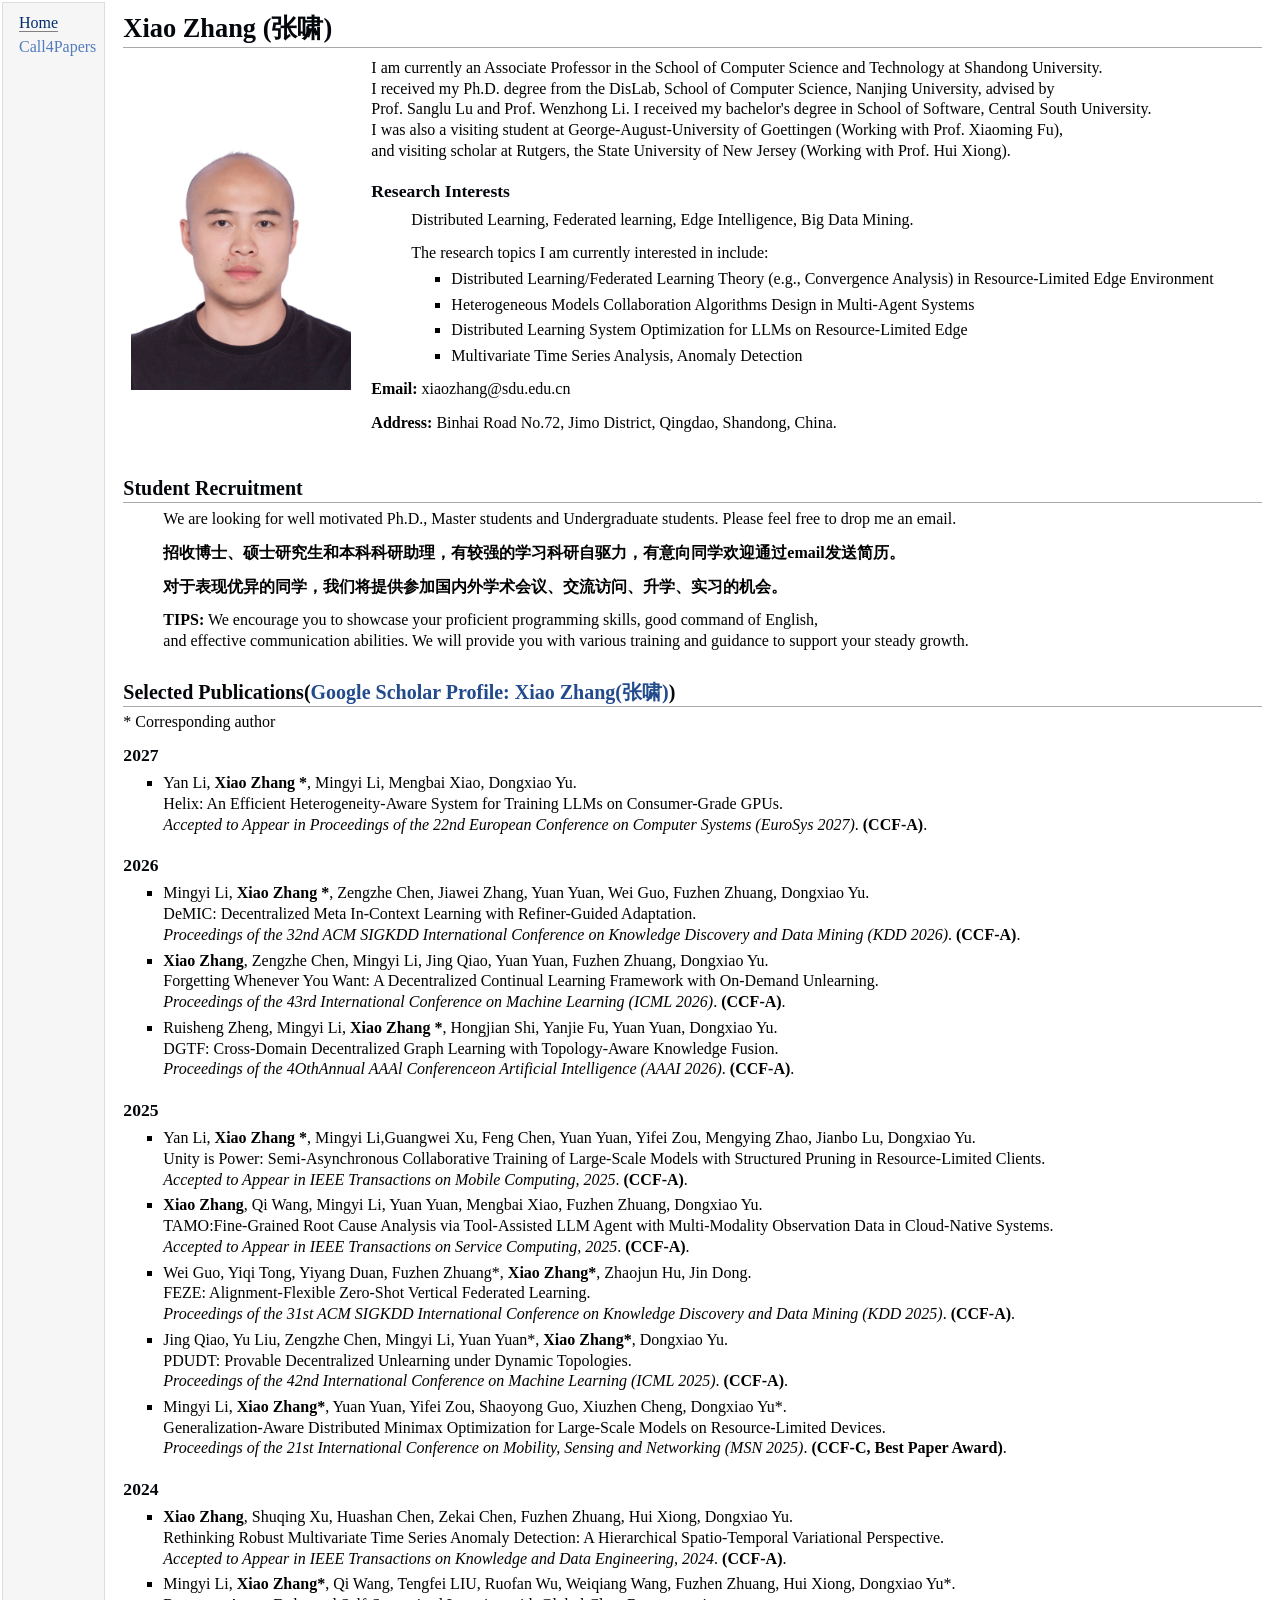
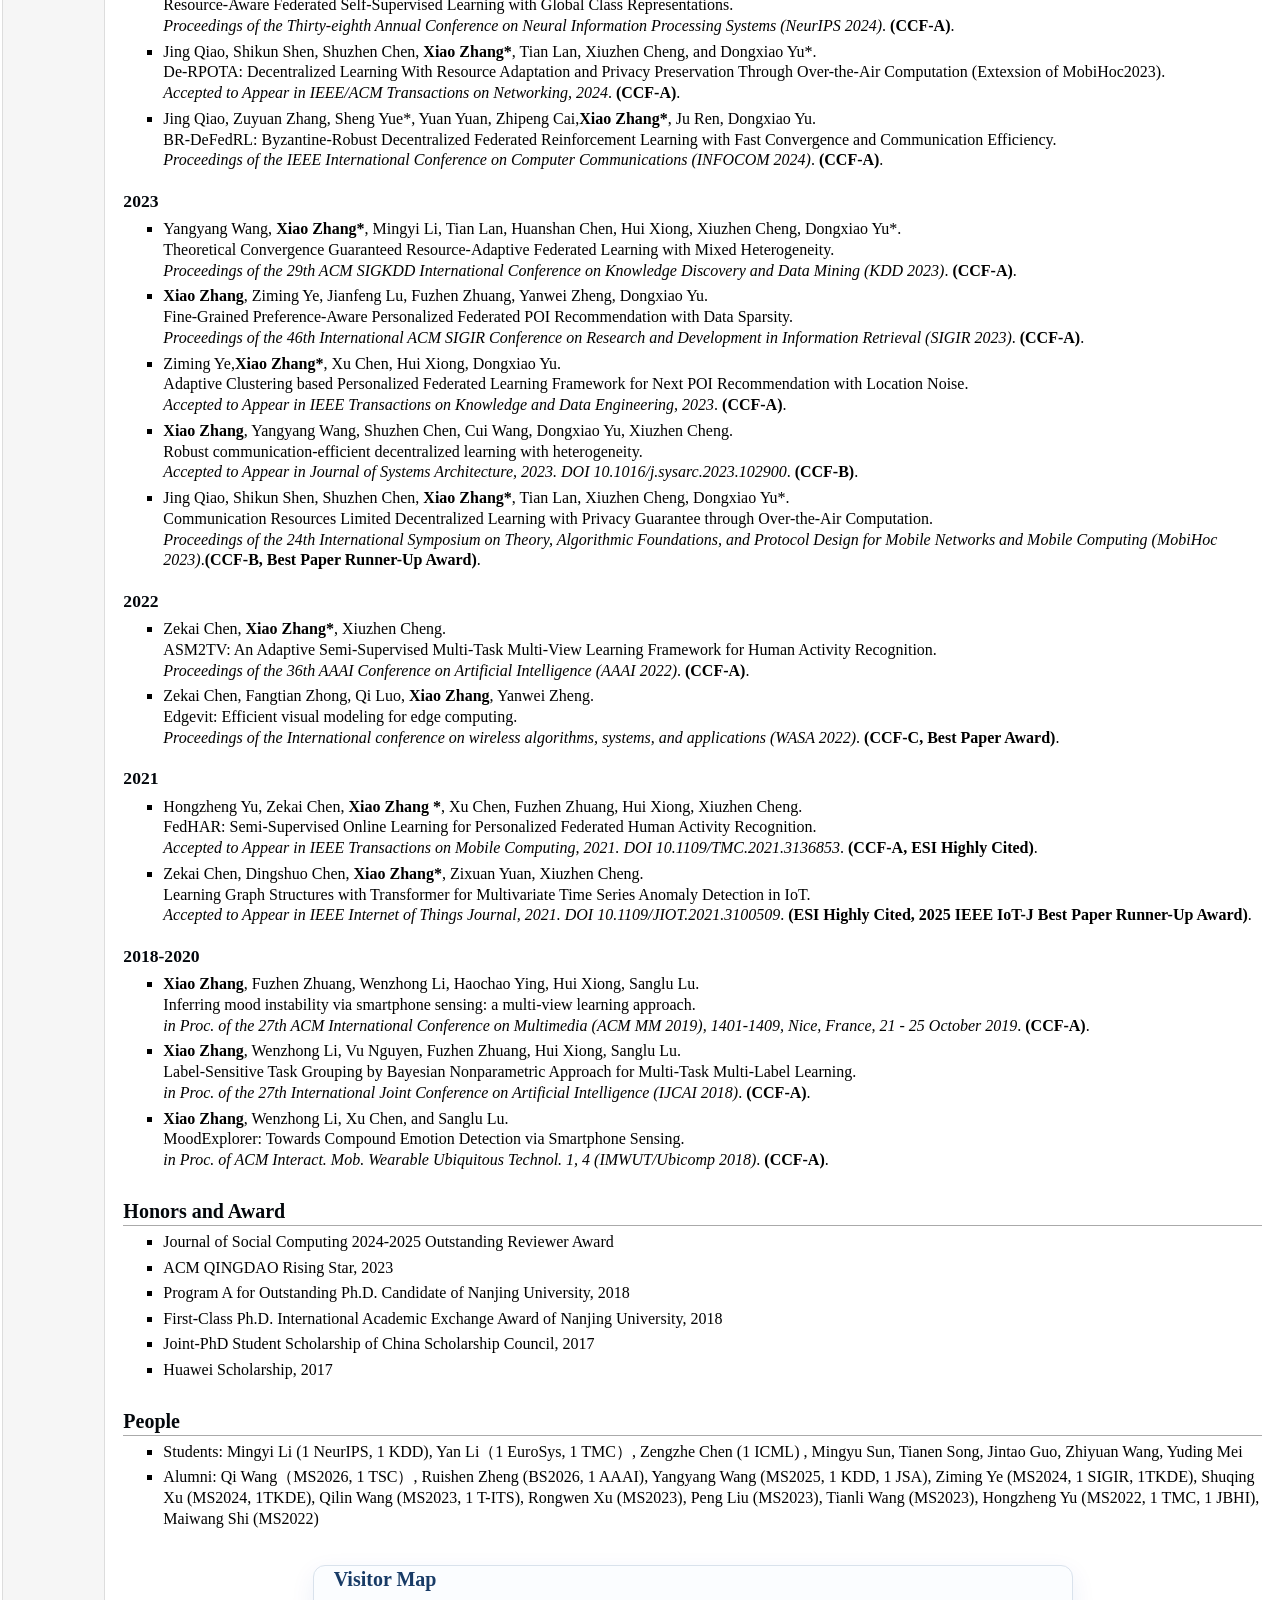
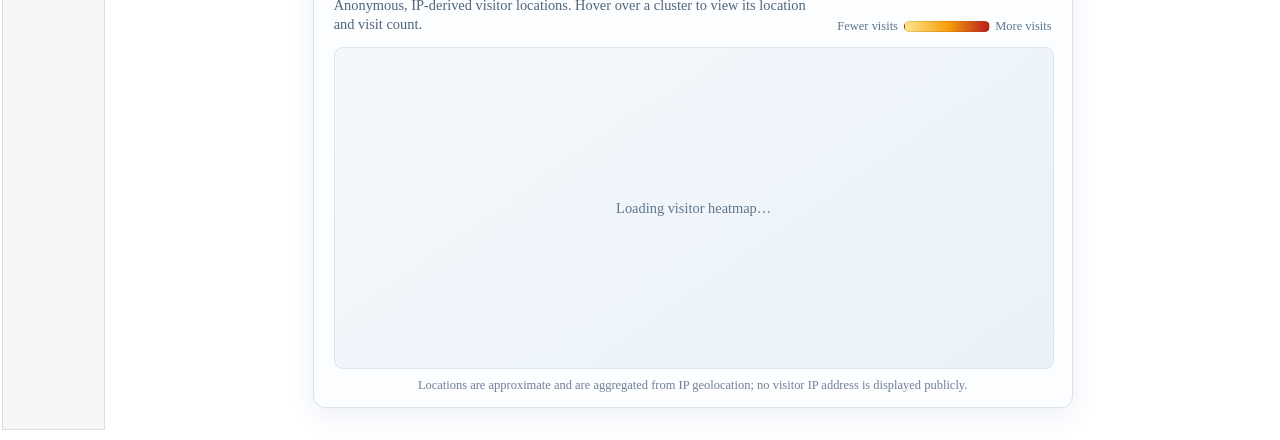
==== index.html @ 4e818d8b "Pending changes exported from your codespace" ====
<!DOCTYPE html PUBLIC "-//W3C//DTD XHTML 1.1//EN"
  "http://www.w3.org/TR/xhtml11/DTD/xhtml11.dtd">
<html xmlns="http://www.w3.org/1999/xhtml" xml:lang="en">
<head>
<meta name="generator" content="jemdoc, see http://jemdoc.jaboc.net/" />
<meta http-equiv="Content-Type" content="text/html;charset=utf-8" />
<meta name="viewport" content="width=device-width, initial-scale=1" />
<link rel="stylesheet" href="jemdoc.css" type="text/css" />
<title></title>
</head>
<body>
<table summary="Table for page layout." id="tlayout">
<tr valign="top">
<td id="layout-menu">
<div class="menu-item"><a href="index.html" class="current">Home</a></div>
<!-- <div class="menu-item"><a href="publications.html">Publications</a></div>
<div class="menu-item"><a href="transfer.html">Transfer&nbsp;Learning</a></div>
<div class="menu-item"><a href="mtmv.html">Multi-task&nbsp;&&nbsp;multi-view&nbsp;Learning</a></div>
<div class="menu-item"><a href="recsys.html">Recommendation&nbsp;System</a></div>
<div class="menu-item"><a href="talks.html">Talks</a></div> -->
<!-- <div class="menu-item"><a href="fp.html">Full Publications</a></div> -->
<!-- <div class="menu-item"><a href="teaching.html">Teaching/Services</a></div> -->
<!-- <div class="menu-item"><a href="group.html">Group</a></div> -->
<div class="menu-item"><a href="call4papers.html">Call4Papers</a></div>
</td>
<td id="layout-content">
<h1 style="margin-top: 0px;">Xiao Zhang (张啸)</h1>
<table class="imgtable"><tr><td>
<img src="./xiao-2.jpeg" alt="alt text" width="220px" height="280px" /></a>&nbsp;</td>
<td align="left"><p>I am currently an Associate Professor in the School of Computer Science and Technology at Shandong University. <br> I received my Ph.D. degree from the DisLab, School of Computer Science, Nanjing University, advised by <br> Prof. Sanglu Lu and Prof. Wenzhong Li. I received my bachelor's degree in School of Software, Central South University. <br>
I was also a visiting student at George-August-University of Goettingen (Working with Prof. Xiaoming Fu),  <br> and visiting scholar at Rutgers, the State University of New Jersey (Working with Prof. Hui Xiong).
</p>
<!-- <p>My research interests include Distributed Learning, Edge Intelligence and Data Mining, including Federated Learning, Multi-task Learning, Multi-view Learning and Recommendation Systems.</p> -->
<!-- <p>I have published more than 100 papers in the prestigious refereed conferences and journals, such as KDD, WWW, SIGIR, ICDE, IJCAI, AAAI, EMNLP, Nature Communications, IEEE TKDE, ACM TKDD, IEEE T-CYB, IEEE TNNLS, ACM TIST, et al.</p> -->

<h3>Research Interests</h3>
<ul>
<p> Distributed Learning, Federated learning, Edge Intelligence, Big Data Mining.</p>
<p> The research topics I am currently interested in include: </p>
<ul>
<li> <p>Distributed Learning/Federated Learning Theory (e.g., Convergence Analysis) in Resource-Limited Edge Environment
  </p>
</li>
<li> <p>Heterogeneous Models Collaboration Algorithms Design in Multi-Agent Systems
  </p>
</li>
<li> <p>Distributed Learning System Optimization for LLMs on Resource-Limited Edge
  </p>
</li>
<li> <p>Multivariate Time Series Analysis, Anomaly Detection
  </p>
</li>
</ul>
</ul>
<!-- <h3>Email</h3>
<ul>
<p> xiaozhang@sdu.edu.cn &amp; </p>
</ul>
<h3>Address</h3>
<ul>
<p> Binhai Road No.72, Jimo District, Qingdao, Shandong, China.</p>
</ul> -->
<p><b>Email:</b> xiaozhang@sdu.edu.cn </p>
<p><b>Address:</b> Binhai Road No.72, Jimo District, Qingdao, Shandong, China.</p>
<!-- <p>Tel: (86) 10-62600765</p> -->
<!-- <p>Motto: If you want to harvest, please try your best! Keep your heart passional, everything is possible!</p> -->
<!-- <p> <b>Student recruitment:</b> We are looking for well motivated Master students and Undergraduate students who are interested in Distributed Learning, Federated learning, Edge Intelligence, Big Data Mining. Please feel free to drop me an email.</p>
<p> <b>招收博士、硕士研究生和本科科研助理，有较强的学习科研自驱力，有意向同学欢迎通过email发送简历。</b></p>
<p> <b>TIPS:</b> We encourage you to showcase your proficient programming skills, good command of English, and effective communication abilities. We will provide you with various training and guidance to support your steady growth.</p> -->
</td></tr></table>

<h2>Student Recruitment</h2>
<ul>
<p> We are looking for well motivated Ph.D., Master students and Undergraduate students.  Please feel free to drop me an email.</p>
<p> <b>招收博士、硕士研究生和本科科研助理，有较强的学习科研自驱力，有意向同学欢迎通过email发送简历。</b></p>
<p> <b>对于表现优异的同学，我们将提供参加国内外学术会议、交流访问、升学、实习的机会。</b></p>
<p> <b>TIPS:</b> We encourage you to showcase your proficient programming skills, good command of English, 
  <br> and effective communication abilities. We will provide you with various training and guidance to support your steady growth.</p>
</ul>

  
<h2>Selected Publications(<a href="https://scholar.google.com/citations?user=Mjc1iUQAAAAJ&hl=zh-CN">Google Scholar Profile: Xiao Zhang(张啸)</a>)</h2>
* Corresponding author
<!-- <h3>Distributed Learning/Federated Learning Theory (e.g., Convergence Analysis) in Resource-Limited Edge Environment</h3> -->
<h3>2027</h3>
<ul>
<li><p> Yan Li, <b>Xiao Zhang *</b>,  Mingyi Li, Mengbai Xiao, Dongxiao Yu.
<br> Helix: An Efficient Heterogeneity-Aware System for Training LLMs on Consumer-Grade GPUs. 
<br><i>Accepted to Appear in Proceedings of the 22nd European Conference on Computer Systems (EuroSys 2027)</i>. <b>(CCF-A)</b>.
</p>
</li>

</ul> 
  
<h3>2026</h3>
<ul>
<li><p> Mingyi Li, <b>Xiao Zhang *</b>, Zengzhe Chen, Jiawei Zhang, Yuan Yuan, Wei Guo, Fuzhen Zhuang, Dongxiao Yu. 
<br> DeMIC: Decentralized Meta In-Context Learning with Refiner-Guided Adaptation. 
<br><i>Proceedings of the 32nd ACM SIGKDD International Conference on Knowledge Discovery and Data Mining (KDD 2026)</i>. <b>(CCF-A)</b>.
</p>
</li>
<li><p> <b>Xiao Zhang</b>, Zengzhe Chen, Mingyi Li, Jing Qiao, Yuan Yuan, Fuzhen Zhuang, Dongxiao Yu. 
<br> Forgetting Whenever You Want: A Decentralized Continual Learning Framework with On-Demand Unlearning. 
<br> <i>Proceedings of the 43rd International Conference on Machine Learning (ICML 2026)</i>. <b>(CCF-A)</b>.
</p>
</li>
<li><p> Ruisheng Zheng, Mingyi Li, <b>Xiao Zhang *</b>, Hongjian Shi, Yanjie Fu, Yuan Yuan, Dongxiao Yu. 
<br> DGTF: Cross-Domain Decentralized Graph Learning with Topology-Aware Knowledge Fusion. 
<br> <i>Proceedings of the 4OthAnnual AAAl Conferenceon Artificial Intelligence (AAAI 2026)</i>. <b>(CCF-A)</b>.
</p>
</li>
</ul> 
<h3>2025</h3>
<ul>
<li><p> Yan Li, <b>Xiao Zhang *</b>, Mingyi Li,Guangwei Xu, Feng Chen, Yuan Yuan, Yifei Zou, Mengying Zhao, Jianbo Lu, Dongxiao Yu. 
<br> Unity is Power: Semi-Asynchronous Collaborative Training of Large-Scale Models with Structured Pruning in Resource-Limited Clients. 
<br> <i>Accepted to Appear in IEEE Transactions on Mobile Computing, 2025</i>. <b>(CCF-A)</b>.
</p>
</li>
<li><p>  <b>Xiao Zhang</b>, Qi Wang, Mingyi Li, Yuan Yuan, Mengbai Xiao, Fuzhen Zhuang, Dongxiao Yu. 
<br> TAMO:Fine-Grained Root Cause Analysis via Tool-Assisted LLM Agent with Multi-Modality Observation Data in Cloud-Native Systems. 
<br> <i>Accepted to Appear in IEEE Transactions on Service Computing, 2025</i>. <b>(CCF-A)</b>.
</p>
</li>
<li><p>Wei Guo, Yiqi Tong, Yiyang Duan, Fuzhen Zhuang*, <b>Xiao Zhang*</b>, Zhaojun Hu, Jin Dong. 
<br> FEZE: Alignment-Flexible Zero-Shot Vertical Federated Learning.
<br> <i>Proceedings of the 31st ACM SIGKDD International Conference on Knowledge Discovery and Data Mining (KDD 2025)</i>. <b>(CCF-A)</b>.
</p>
</li>
<li><p> Jing Qiao, Yu Liu, Zengzhe Chen, Mingyi Li, Yuan Yuan*, <b>Xiao Zhang*</b>, Dongxiao Yu.  
 <br> PDUDT: Provable Decentralized Unlearning under Dynamic Topologies.
 <br> <i>Proceedings of the 42nd International Conference on Machine Learning (ICML 2025)</i>. <b>(CCF-A)</b>.  
</p>
</li> 
<li><p> Mingyi Li, <b>Xiao Zhang*</b>, Yuan Yuan, Yifei Zou, Shaoyong Guo, Xiuzhen Cheng, Dongxiao Yu*.  
 <br> Generalization-Aware Distributed Minimax Optimization for Large-Scale Models on Resource-Limited Devices.
 <br> <i>Proceedings of the 21st International Conference on Mobility, Sensing and Networking (MSN 2025)</i>. <b>(CCF-C, Best Paper Award)</b>.  
</p>
</li> 
</ul>
<h3>2024</h3>
<ul>
<li><p> <b>Xiao Zhang</b>, Shuqing Xu, Huashan Chen, Zekai Chen, Fuzhen Zhuang, Hui Xiong, Dongxiao Yu. 
<br> Rethinking Robust Multivariate Time Series Anomaly Detection: A Hierarchical Spatio-Temporal Variational Perspective. 
<br> <i>Accepted to Appear in IEEE Transactions on Knowledge and Data Engineering, 2024</i>. <b>(CCF-A)</b>.  
</p>
</li> 
<li><p>Mingyi Li, <b>Xiao Zhang*</b>, Qi Wang, Tengfei LIU, Ruofan Wu, Weiqiang Wang, Fuzhen Zhuang, Hui Xiong, Dongxiao Yu*.
<br> Resource-Aware Federated Self-Supervised Learning with Global Class Representations. 
<br> <i>Proceedings of the Thirty-eighth Annual Conference on Neural Information Processing Systems (NeurIPS 2024)</i>. <b>(CCF-A)</b>.
</p>
</li>
<li><p> Jing Qiao, Shikun Shen, Shuzhen Chen, <b>Xiao Zhang*</b>, Tian Lan, Xiuzhen Cheng, and Dongxiao Yu*. 
<br> De-RPOTA: Decentralized Learning With Resource Adaptation and Privacy Preservation Through Over-the-Air Computation (Extexsion of MobiHoc2023). 
<br> <i>Accepted to Appear in IEEE/ACM Transactions on Networking, 2024</i>. <b>(CCF-A)</b>.  
</p>
</li> 
<li><p>Jing Qiao, Zuyuan Zhang, Sheng Yue*, Yuan Yuan, Zhipeng Cai,<b>Xiao Zhang*</b>, Ju Ren, Dongxiao Yu. 
<br> BR-DeFedRL: Byzantine-Robust Decentralized Federated  Reinforcement Learning with Fast Convergence and Communication Efficiency.   
<br> <i>Proceedings of the IEEE International Conference on Computer Communications (INFOCOM 2024)</i>. <b>(CCF-A)</b>.
</p>
</li>
</ul>
<h3>2023</h3>
<ul>
<li><p>Yangyang Wang, <b>Xiao Zhang*</b>, Mingyi Li, Tian Lan, Huanshan Chen, Hui Xiong, Xiuzhen Cheng, Dongxiao Yu*. 
<br> Theoretical Convergence Guaranteed Resource-Adaptive Federated Learning with Mixed Heterogeneity.   
<br> <i>Proceedings of the 29th ACM SIGKDD International Conference on Knowledge Discovery and Data Mining (KDD 2023)</i>. <b>(CCF-A)</b>.
</p>
</li>
<li><p><b>Xiao Zhang</b>, Ziming Ye, Jianfeng Lu, Fuzhen Zhuang, Yanwei Zheng, Dongxiao Yu. 
<br> Fine-Grained Preference-Aware Personalized Federated POI Recommendation with Data Sparsity.   
<br> <i>Proceedings of the 46th International ACM SIGIR Conference on Research and Development in Information Retrieval (SIGIR 2023)</i>. <b>(CCF-A)</b>.
</p>
</li>
<li><p> Ziming Ye,<b>Xiao Zhang*</b>, Xu Chen, Hui Xiong, Dongxiao Yu. 
<br> Adaptive Clustering based Personalized Federated Learning Framework for Next POI Recommendation with Location Noise. 
<br> <i>Accepted to Appear in IEEE Transactions on Knowledge and Data Engineering, 2023</i>. <b>(CCF-A)</b>.  
</p>
</li> 
<li><p><b>Xiao Zhang</b>, Yangyang Wang, Shuzhen Chen, Cui Wang, Dongxiao Yu, Xiuzhen Cheng.
<br> Robust communication-efficient decentralized learning with heterogeneity.  
<br> <i>Accepted to Appear in Journal of Systems Architecture, 2023. DOI 10.1016/j.sysarc.2023.102900</i>. <b>(CCF-B)</b>.  
</p>
</li>
<li><p>Jing Qiao, Shikun Shen, Shuzhen Chen, <b>Xiao Zhang*</b>, Tian Lan, Xiuzhen Cheng, Dongxiao Yu*. 
<br> Communication Resources Limited Decentralized Learning with Privacy Guarantee through Over-the-Air Computation.   
<br> <i>Proceedings of the 24th International Symposium on Theory, Algorithmic Foundations, and Protocol Design for Mobile Networks and Mobile Computing (MobiHoc 2023)</i>.<b>(CCF-B, Best Paper Runner-Up Award)</b>.
</p>
</li>
</ul>
<h3>2022</h3>
<ul>
<li><p>Zekai Chen, <b>Xiao Zhang*</b>, Xiuzhen Cheng. 
<br> ASM2TV: An Adaptive Semi-Supervised Multi-Task Multi-View Learning Framework for Human Activity Recognition.
<br> <i>Proceedings of the 36th AAAI Conference on Artificial Intelligence (AAAI 2022)</i>. <b>(CCF-A)</b>.  
</p>
</li>
<li><p>Zekai Chen, Fangtian Zhong, Qi Luo, <b>Xiao Zhang</b>, Yanwei Zheng. 
<br> Edgevit: Efficient visual modeling for edge computing.  
<br> <i>Proceedings of the International conference on wireless algorithms, systems, and applications (WASA 2022)</i>. <b>(CCF-C, Best Paper Award)</b>.  
</p>
</li>
</ul>
<h3>2021</h3>
<ul>
<li><p> Hongzheng Yu, Zekai Chen, <b>Xiao Zhang *</b>, Xu Chen, Fuzhen Zhuang, Hui Xiong, Xiuzhen Cheng.   
<br> FedHAR: Semi-Supervised Online Learning for Personalized Federated Human Activity Recognition. 
<br> <i>Accepted to Appear in IEEE Transactions on Mobile Computing, 2021. DOI 10.1109/TMC.2021.3136853</i>.  <b>(CCF-A, ESI Highly Cited)</b>.  
</p>
</li>
<li><p> Zekai Chen, Dingshuo Chen, <b>Xiao Zhang*</b>, Zixuan Yuan, Xiuzhen Cheng.   
<br> Learning Graph Structures with Transformer for Multivariate Time Series Anomaly Detection in IoT. 
<br> <i>Accepted to Appear in IEEE Internet of Things Journal, 2021. DOI 10.1109/JIOT.2021.3100509</i>. <b>(ESI Highly Cited, 2025 IEEE IoT-J Best Paper Runner-Up Award)</b>.  
</p>
</li>
<!-- <li> Haofei Yin, Mengbai Xiao, Rouzhou Lu, Xiao Zhang, Dongxiao Yu, Guanghui Zhang. 
PipeDec: Low-Latency Pipeline-based Inference with Dynamic Speculative Decoding towards Large-scale Models. 
<i>arXiv preprint, 2025</i>.  -->
</ul>
<h3>2018-2020</h3>
<ul>
<li><p><b>Xiao Zhang</b>, Fuzhen Zhuang, Wenzhong Li, Haochao Ying, Hui Xiong, Sanglu Lu. 
<br> Inferring mood instability via smartphone sensing: a multi-view learning approach. 
<br> <i>in Proc. of the 27th ACM International Conference on Multimedia (ACM MM 2019), 1401-1409, Nice, France, 21 - 25 October 2019</i>. <b>(CCF-A)</b>.  
</p>
</li>
<li><p><b>Xiao Zhang</b>, Wenzhong Li, Vu Nguyen, Fuzhen Zhuang, Hui Xiong, Sanglu Lu.
<br>Label-Sensitive Task Grouping by Bayesian Nonparametric Approach for Multi-Task Multi-Label Learning.  
<br> <i>in Proc. of the 27th International Joint Conference on Artificial Intelligence (IJCAI 2018)</i>. <b>(CCF-A)</b>.
</p>
</li>
<li><p><b>Xiao Zhang</b>, Wenzhong Li, Xu Chen, and Sanglu Lu. 
<br> MoodExplorer: Towards Compound Emotion Detection via Smartphone Sensing.  
<br> <i>in Proc. of ACM Interact. Mob. Wearable Ubiquitous Technol. 1, 4 (IMWUT/Ubicomp 2018)</i>. <b>(CCF-A)</b>. 
</p>
</li>
</ul>
<h2>Honors and Award</h2> 
<ul>
<li><p>Journal of Social Computing 2024-2025 Outstanding Reviewer Award</p>
</li>
<li><p>ACM QINGDAO Rising Star, 2023</p>
</li>
<!-- <li><p>CAAI BDSC Rising Star, 2022</p>
</li> -->
<li><p>Program A for Outstanding Ph.D. Candidate of Nanjing University, 2018</p>
</li>
<li><p>First-Class Ph.D. International Academic Exchange Award of Nanjing University, 2018</p>
</li>
<li><p>Joint-PhD Student Scholarship of China Scholarship Council, 2017</p>
</li>
<li><p>Huawei Scholarship, 2017</p>
</li>
</ul>
<h2>People</h2>
<ul>
<li><p>Students: Mingyi Li (1 NeurIPS, 1 KDD), Yan Li（1 EuroSys, 1 TMC）, Zengzhe Chen (1 ICML) , Mingyu Sun, Tianen Song, Jintao Guo, Zhiyuan Wang, Yuding Mei</p>
</li>
<li><p>Alumni: Qi Wang（MS2026, 1 TSC）, Ruishen Zheng (BS2026, 1 AAAI), Yangyang Wang (MS2025, 1 KDD, 1 JSA), Ziming Ye (MS2024, 1 SIGIR, 1TKDE), Shuqing Xu (MS2024, 1TKDE), Qilin Wang (MS2023, 1 T-ITS), 
  Rongwen Xu (MS2023), Peng Liu (MS2023), Tianli Wang (MS2023), Hongzheng Yu (MS2022, 1 TMC, 1 JBHI), Maiwang Shi (MS2022)</p>
</li>
</ul>
<!-- <li><p>First-Class Ph.D. International Academic Exchange Award of Nanjing University, 2018</p>
</li>
<li><p>Joint-PhD Student Scholarship of China Scholarship Council, 2017</p>
</li>
<li><p>Huawei Scholarship, 2017</p>
</li> -->
<!-- <li><p>Dec. 2012-2015  Excellent researcher in Institute of Computing Technology, CAS (one time per year)</p>
</li>
<li><p>Jul. 2015  The Champion of IJCAI 2015 Data Mining Competition (1/753)</p>
</li>
<li><p>Oct. 2013   Best Doctoral Dissertation Award, Chinese Association for Artificial Intelligence</p>
</li>
<li><p>Dec. 2011   Outstanding Graduate Student, Graduate University of Chinese Academy of Sciences</p>
</li>
<li><p>Oct. 2010   Best Paper Candidate &amp; Student Travel Award, ACM CIKM 2010</p>
</li>
<li><p>Apr. 2010  Best Paper Candidate, SIAM SDM 2010</p>
</li>
<li><p>Jun. 2007-2010   Excellent Student, Chinese Academy of Sciences (one time per year)</p>
</li>
<li><p>Jan. 2009   Xia Peisu Scholarship, Institute of Computing Technology</p>
</li>
<li><p>Jul. 2006  Excellent Graduate Student, ChongQing City (top 0.5%)</p>
</li> -->
<!-- </ul> -->
<!-- <h2>Research Grants</h2>
<ul> 
<li><p>“Study on Open Knowledge Computable Model and Computing Method for Network Big Data”, the National Natural Science Foundation of China, 640,000RMB (2,560,000RMB in total), 2019.1 - 2022.12.</p>
</li>  
<li><p>“Multi-source Uncertain Data Mining Method and Technique”, the National Key Research and Development Program of China, 600,000RMB (3,420,000RMB in total), 2018.5 - 2021.5.</p>
</li>  
<li><p>“The Research on Recommendation Algorithms based on Deep Learning”, the National Natural Science Foundation of China, 640,000RMB, 2018.1 - 2021.12.</p>
</li>
<li><p>“The Youth Innovation Promotion Association CAS 2017146”, Chinese Academy of Sciences, 800,000RMB, 2017.1 - 2020.12.</p>
</li>
<li><p>“The Research on Multi-task Multi-view Learning Algorithms to Heterogeneous Environment”, the National Natural Science Foundation of China, 780,000RMB, 2015.1 - 2018.12.</p>
</li>
<li><p>“The Application of Machine Learning Algorithm in Operator Big Data”, ZTE, 200,000RMB, 2017.1 - 2017.12.</p>
</li>
<li><p>“2015 Microsoft Research Asia Collaborative Research Program”, MSRA, 100,000RMB, 2016.1 - 2016.12.</p>
</li>
<li><p>“The Research on Knowledge Graph Constructing Methods based on Web Data”, Baidu Inc., 100,000RMB, 2016.1 - 2016.12.</p>
</li>
<li><p>“The Research of Transfer Learning Algorithms based on Generative Model with Applications”, the National Natural Science Foundation of China, 240,000RMB, 2013.1 - 2015.12.</p>
</li>
<li><p>“Research and Development of Public Service Support Technology in Urban Population Life Cycle”, National High-tech R&amp;D Program of China (863 Program), 713,600RMB (4,460,000RMB in total), 2013.1 - 2015.12.</p>
</li>
<li><p>“The Develop of Parallel Data Mining System”, Key Lab of Web Data in ICT, 300,000RMB, 2011.8 - 2012.7.</p>
</li>
</ul> -->
<section class="visitor-map" aria-labelledby="visitor-map-title">
  <div class="visitor-map__heading">
    <div>
      <h2 id="visitor-map-title">Visitor Map</h2>
      <p>Anonymous, IP-derived visitor locations. Hover over a cluster to view its location and visit count.</p>
    </div>
    <div class="visitor-map__legend" aria-label="Heat legend">
      <span>Fewer visits</span>
      <span class="visitor-map__gradient" aria-hidden="true"></span>
      <span>More visits</span>
    </div>
  </div>
  <div id="clustrmaps-container" class="visitor-map__canvas">
    <span class="visitor-map__loading" role="status">Loading visitor heatmap&hellip;</span>
    <script type="text/javascript" id="clustrmaps" src="https://cdn.clustrmaps.com/map_v2.js?cl=ffffff&amp;w=a&amp;t=tt&amp;d=Q3fjA-lT7axmrJAxLvUg0SNYMLV8WlcgoibJh57aPAM&amp;co=f4f8fc&amp;cmo=f59e0b&amp;cmn=b91c1c&amp;ct=334155"></script>
    <noscript>
      <a href="https://clustrmaps.com/" title="View visitor map details">
        <img src="https://clustrmaps.com/map_v2.png?cl=ffffff&amp;w=a&amp;t=tt&amp;d=Q3fjA-lT7axmrJAxLvUg0SNYMLV8WlcgoibJh57aPAM&amp;co=f4f8fc&amp;ct=334155" alt="Map of visitor locations" />
      </a>
    </noscript>
  </div>
  <p class="visitor-map__note">Locations are approximate and are aggregated from IP geolocation; no visitor IP address is displayed publicly.</p>
</section>
<script type="text/javascript">
  (function () {
    var container = document.getElementById('clustrmaps-container');

    function mapIsVisible() {
      return container && container.querySelector('canvas, iframe, img, object, embed, a[href*="clustrmaps"]');
    }

    function updateMapState() {
      if (mapIsVisible()) {
        var error = container.querySelector('.visitor-map__error');
        container.classList.add('visitor-map__canvas--loaded');
        container.classList.remove('visitor-map__canvas--unavailable');
        if (error) {
          error.parentNode.removeChild(error);
        }
        return true;
      }
      return false;
    }

    if (!updateMapState() && window.MutationObserver) {
      var observer = new MutationObserver(function () {
        if (updateMapState()) {
          observer.disconnect();
        }
      });
      observer.observe(container, { childList: true, subtree: true });
      window.setTimeout(function () {
        if (!updateMapState()) {
          var message = document.createElement('p');
          message.className = 'visitor-map__error';
          message.appendChild(document.createTextNode('The visitor map is temporarily unavailable. Please disable content blocking for this page and refresh.'));
          container.classList.add('visitor-map__canvas--unavailable');
          if (!container.querySelector('.visitor-map__error')) {
            container.appendChild(message);
          }
        }
      }, 12000);
      window.setTimeout(function () {
        observer.disconnect();
      }, 60000);
    }
  }());
</script>
</td>
</tr>
</table>
</body>
</html>
---- jemdoc.css ----
/* Default css file for jemdoc. */

table#tlayout {
    border: none;
    border-collapse: separate;
    background: white;
}

body {
	background: white;
	font-family: Georgia, serif;
	padding-bottom: 8px;
	margin: 0;
}

#layout-menu {
	background: #f6f6f6;
	border: 1px solid #dddddd;
	padding-top: 0.5em;
	padding-left: 8px;
	padding-right: 8px;
	font-size: 1.0em;
	width: auto;
	white-space: nowrap;
    text-align: left;
    vertical-align: top;
}

#layout-menu td {
	background: #f4f4f4;
    vertical-align: top;
}

#layout-content {
	padding-top: 0.0em;
	padding-left: 1.0em;
	padding-right: 1.0em;
    border: none;
    background: white;
    text-align: left;
    vertical-align: top;
}

#layout-menu a {
	line-height: 1.5em;
	margin-left: 0.5em;
}

tt {
    background: #ffffdd;
}

pre, tt {
	font-size: 90%;
	font-family: monaco, monospace;
}

a, a > tt {
	color: #224b8d;
	text-decoration: none;
}

a:hover {
	border-bottom: 1px gray dotted;
}

#layout-menu a.current:link, #layout-menu a.current:visited {
	color: #022b6d;
	border-bottom: 1px gray solid;
}
#layout-menu a:link, #layout-menu a:visited, #layout-menu a:hover {
	color: #527bbd;
	text-decoration: none;
}
#layout-menu a:hover {
	text-decoration: none;
}

div.menu-category {
	border-bottom: 1px solid gray;
	margin-top: 0.8em;
	padding-top: 0.2em;
	padding-bottom: 0.1em;
	font-weight: bold;
}

div.menu-item {
	padding-left: 16px;
	text-indent: -16px;
}

div#toptitle {
	padding-bottom: 0.2em;
	margin-bottom: 1.5em;
	border-bottom: 3px double gray;
}

/* Reduce space if we begin the page with a title. */
div#toptitle + h2, div#toptitle + h3 {
	margin-top: -0.7em;
}

div#subtitle {
	margin-top: 0.0em;
	margin-bottom: 0.0em;
	padding-top: 0em;
	padding-bottom: 0.1em;
}

em {
	font-style: italic;
}

strong {
	font-weight: bold;
}


h1, h2, h3 {
	color: #03070c;
	margin-top: 0.7em;
	margin-bottom: 0.3em;
	padding-bottom: 0.2em;
	line-height: 1.0;
	padding-top: 0.5em;
	border-bottom: 1px solid #aaaaaa;
}

h1 {
	font-size: 165%;
}

h2 {
	padding-top: 0.8em;
	font-size: 125%;
}

h2 + h3 {
    padding-top: 0.2em;
}

h3 {
	font-size: 110%;
	border-bottom: none;
}

p {
	margin-top: 0.0em;
	margin-bottom: 0.8em;
	padding: 0;
	line-height: 1.3;
}

pre {
	padding: 0;
	margin: 0;
}

div#footer {
	font-size: small;
	border-top: 1px solid #c0c0c0;
	padding-top: 0.1em;
	margin-top: 4.0em;
	color: #c0c0c0;
}

div#footer a {
	color: #80a0b0;
}

div#footer-text {
	float: left;
	padding-bottom: 8px;
}

ul, ol, dl {
	margin-top: 0.2em;
	padding-top: 0;
	margin-bottom: 0.8em;
}

dt {
	margin-top: 0.5em;
	margin-bottom: 0;
}

dl {
	margin-left: 20px;
}

dd {
	color: #222222;
}

dd > *:first-child {
	margin-top: 0;
}

ul {
	list-style-position: outside;
	list-style-type: square;
}

p + ul, p + ol {
	margin-top: -0.5em;
}

li ul, li ol {
	margin-top: -0.3em;
}

ol {
	list-style-position: outside;
	list-style-type: decimal;
}

li p, dd p {
	margin-bottom: 0.3em;
}


ol ol {
	list-style-type: lower-alpha;
}

ol ol ol {
	list-style-type: lower-roman;
}

p + div.codeblock {
	margin-top: -0.6em;
}

div.codeblock, div.infoblock {
	margin-right: 0%;
	margin-top: 1.2em;
	margin-bottom: 1.3em;
}

div.blocktitle {
	font-weight: bold;
	color: #cd7b62;
	margin-top: 1.2em;
	margin-bottom: 0.1em;
}

div.blockcontent {
	border: 1px solid silver;
	padding: 0.3em 0.5em;
}

div.infoblock > div.blockcontent {
	background: #ffffee;
}

div.blockcontent p + ul, div.blockcontent p + ol {
	margin-top: 0.4em;
}

div.infoblock p {
	margin-bottom: 0em;
}

div.infoblock li p, div.infoblock dd p {
	margin-bottom: 0.5em;
}

div.infoblock p + p {
	margin-top: 0.8em;
}

div.codeblock > div.blockcontent {
	background: #f6f6f6;
}

span.pycommand {
	color: #000070;
}

span.statement {
	color: #008800;
}
span.builtin {
	color: #000088;
}
span.special {
	color: #990000;
}
span.operator {
	color: #880000;
}
span.error {
	color: #aa0000;
}
span.comment, span.comment > *, span.string, span.string > * {
	color: #606060;
}

@media print {
	#layout-menu { display: none; }
}

#fwtitle {
	margin: 2px;
}

#fwtitle #toptitle {
	padding-left: 0.5em;
	margin-bottom: 0.5em;
}

#layout-content h1:first-child, #layout-content h2:first-child, #layout-content h3:first-child {
	margin-top: -0.7em;
}

div#toptitle h1, #layout-content div#toptitle h1 {
	margin-bottom: 0.0em;
	padding-bottom: 0.1em;
	padding-top: 0;
	margin-top: 0.5em;
	border-bottom: none;
}

img.eq {
	padding: 0;
	padding-left: 0.1em;
	padding-right: 0.1em;
	margin: 0;
}

img.eqwl {
	padding-left: 2em;
	padding-top: 0.6em;
	padding-bottom: 0.2em;
	margin: 0;
}

table {
    border: 2px solid black;
    border-collapse: collapse;
}

td {
    padding: 2px;
    padding-left: 0.5em;
    padding-right: 0.5em;
    text-align: center;
    border: 1px solid gray;
}

table + table {
    margin-top: 1em;
}

tr.heading {
    font-weight: bold;
    border-bottom: 2px solid black;
}

img {
    border: none;
}

table.imgtable, table.imgtable td {
	border: none;
	text-align: left;
}

/* IP-derived visitor heatmap */
.visitor-map {
	box-sizing: border-box;
	max-width: 760px;
	margin: 2.2em auto 1.2em;
	padding: 1.1em 1.25em 0.9em;
	border: 1px solid #d9e2ec;
	border-radius: 12px;
	background: #fbfdff;
	box-shadow: 0 8px 24px rgba(30, 64, 175, 0.08);
}

.visitor-map__heading {
	display: flex;
	align-items: flex-end;
	justify-content: space-between;
	gap: 1.5em;
	margin-bottom: 0.8em;
}

.visitor-map__heading h2 {
	margin: 0 0 0.35em;
	padding: 0;
	border: 0;
	color: #183b66;
}

.visitor-map__heading p {
	margin: 0;
	color: #52667a;
	font-size: 0.9em;
}

.visitor-map__legend {
	display: flex;
	flex: 0 0 auto;
	align-items: center;
	gap: 0.45em;
	color: #60758a;
	font-size: 0.78em;
	white-space: nowrap;
}

.visitor-map__gradient {
	display: inline-block;
	width: 84px;
	height: 9px;
	border: 1px solid rgba(148, 58, 18, 0.18);
	border-radius: 999px;
	background: linear-gradient(90deg, #fde68a, #f59e0b 52%, #b91c1c);
}

.visitor-map__canvas {
	position: relative;
	display: flex;
	align-items: center;
	justify-content: center;
	width: 100%;
	min-height: 320px;
	overflow: hidden;
	border: 1px solid #dce6f0;
	border-radius: 9px;
	background: linear-gradient(145deg, #f4f8fc, #eaf2f8);
	text-align: center;
}

.visitor-map__canvas > a,
.visitor-map__canvas > div,
.visitor-map__canvas iframe,
.visitor-map__canvas canvas,
.visitor-map__canvas img {
	max-width: 100%;
}

.visitor-map__canvas img {
	height: auto;
}

.visitor-map__loading {
	position: absolute;
	left: 50%;
	top: 50%;
	transform: translate(-50%, -50%);
	color: #60758a;
	font-size: 0.9em;
}

.visitor-map__canvas--loaded .visitor-map__loading,
.visitor-map__canvas--unavailable .visitor-map__loading {
	display: none;
}

.visitor-map__error {
	max-width: 30em;
	margin: 0;
	padding: 1em;
	color: #9f1239;
	font-size: 0.9em;
}

.visitor-map__note {
	margin: 0.65em 0 0;
	color: #718096;
	font-size: 0.78em;
	text-align: center;
}

@media (max-width: 720px) {
	.visitor-map {
		margin-top: 1.5em;
		padding: 0.9em;
	}

	.visitor-map__heading {
		align-items: flex-start;
		flex-direction: column;
		gap: 0.7em;
	}

	.visitor-map__canvas {
		min-height: 230px;
	}
}
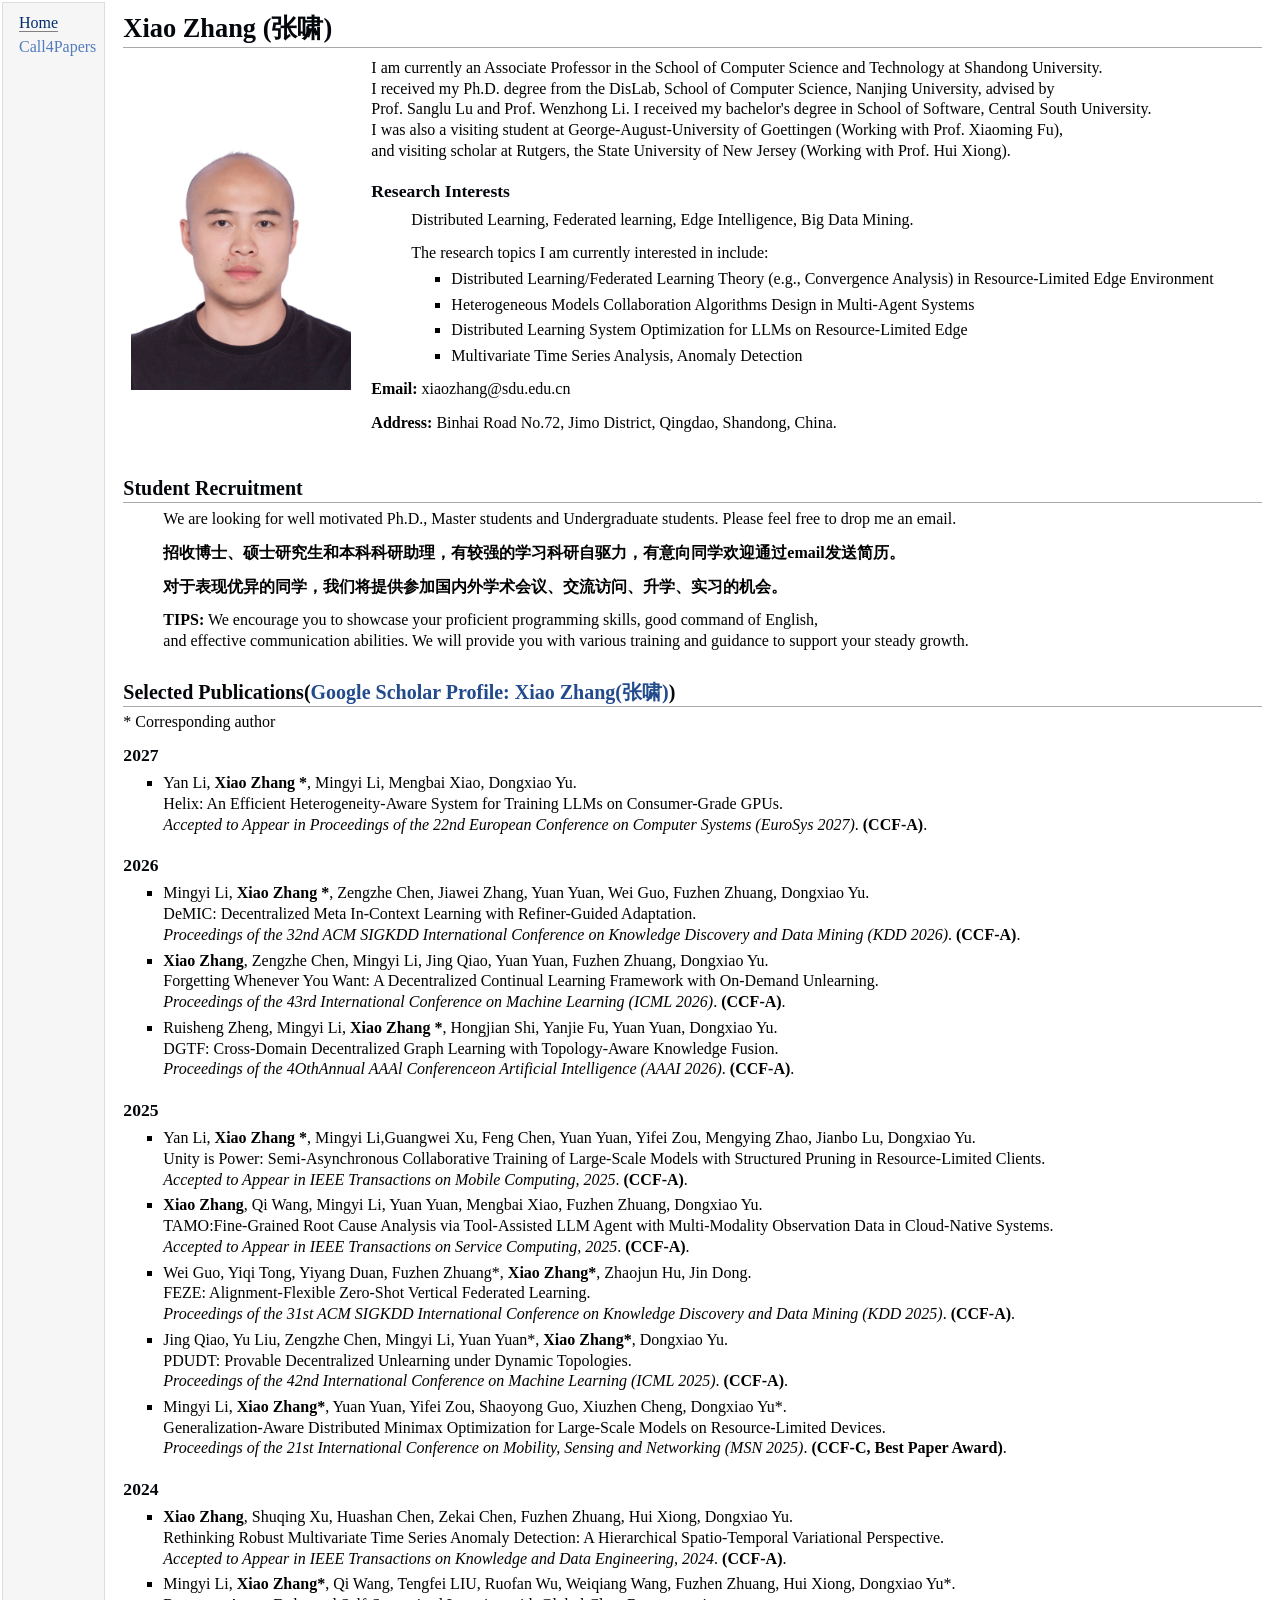
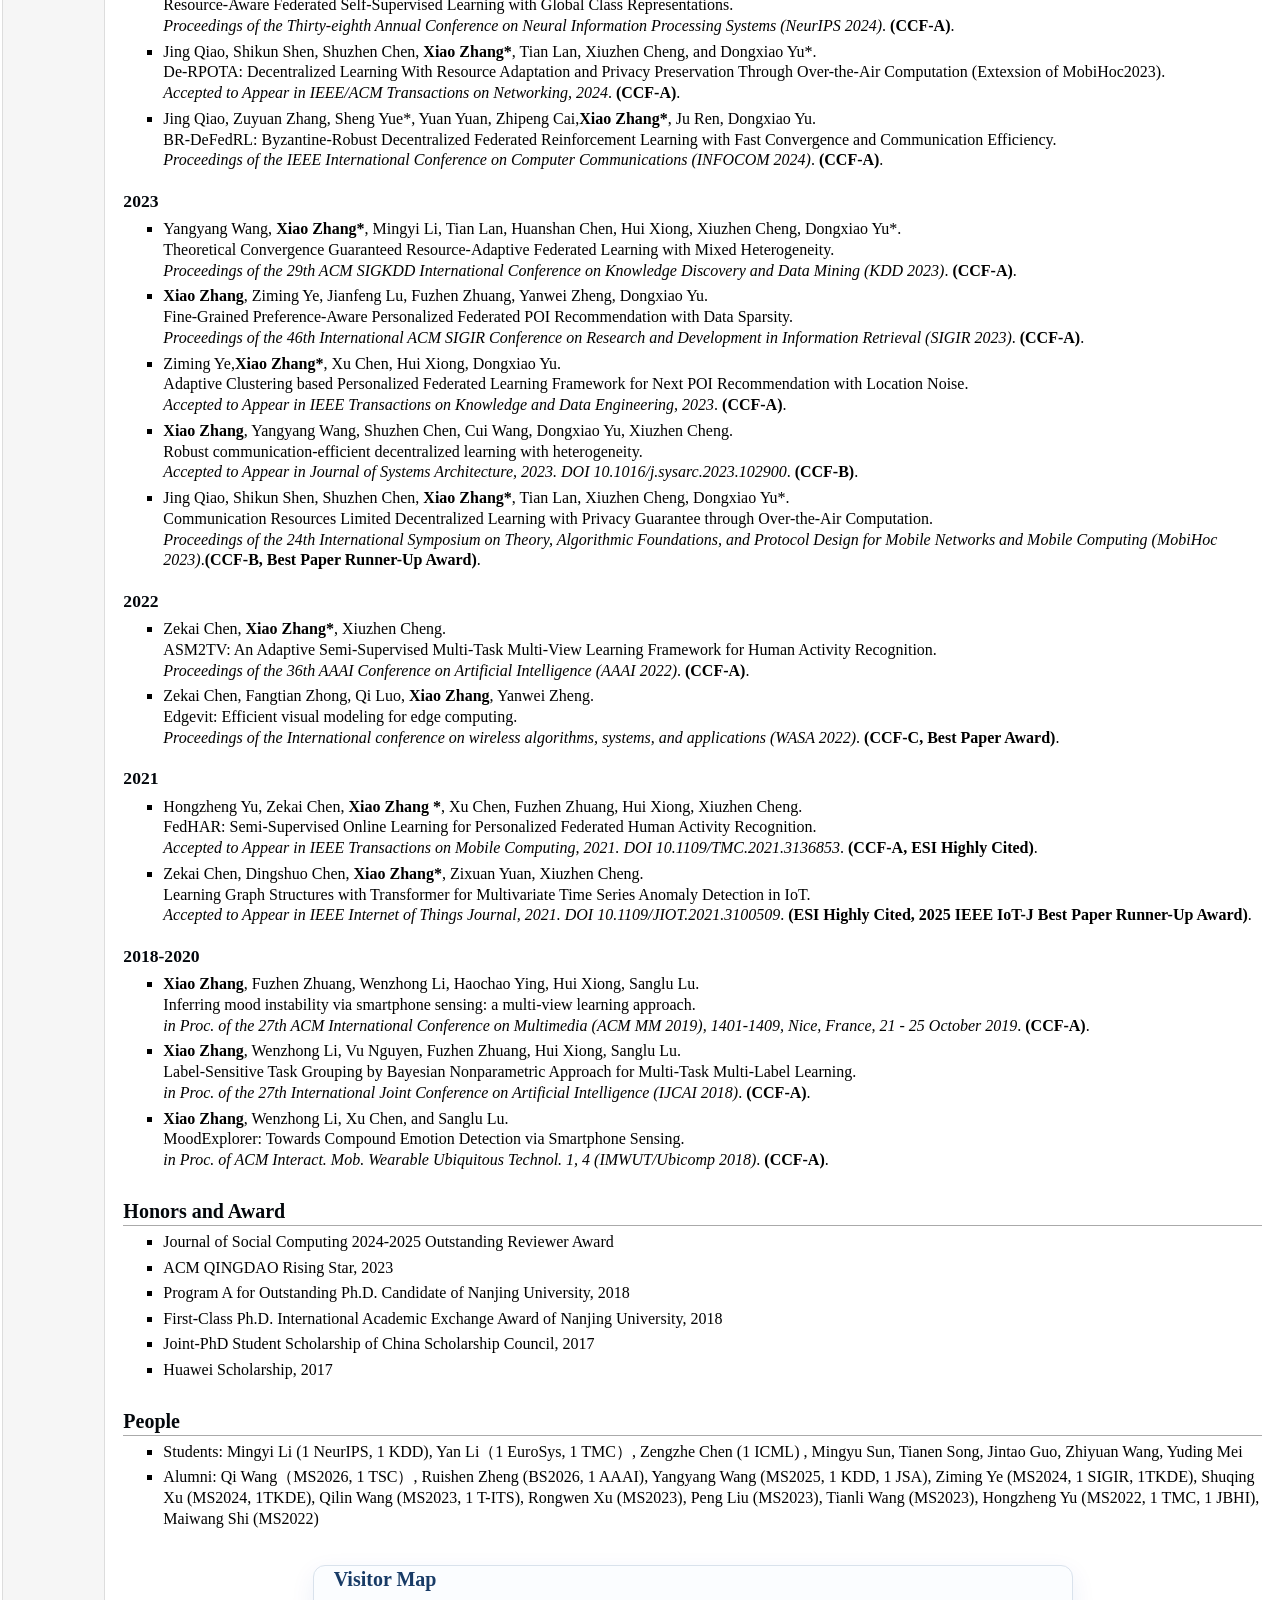
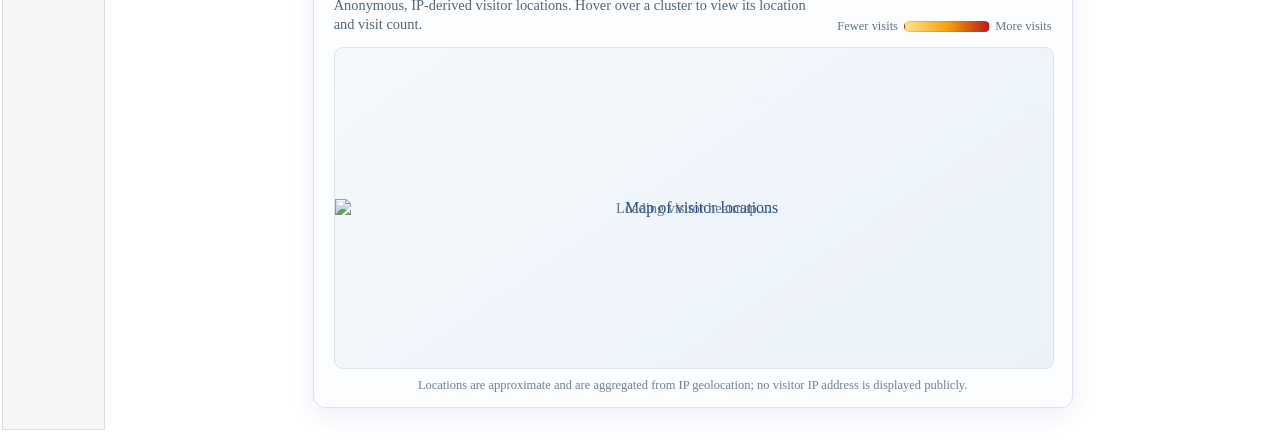
==== commit 6d1a1cd4: "Add files via upload" ====
--- a/index.html
+++ b/index.html
@@ -4,7 +4,6 @@
 <head>
 <meta name="generator" content="jemdoc, see http://jemdoc.jaboc.net/" />
 <meta http-equiv="Content-Type" content="text/html;charset=utf-8" />
-<meta name="viewport" content="width=device-width, initial-scale=1" />
 <link rel="stylesheet" href="jemdoc.css" type="text/css" />
 <title></title>
 </head>
@@ -325,11 +324,12 @@
   </div>
   <div id="clustrmaps-container" class="visitor-map__canvas">
     <span class="visitor-map__loading" role="status">Loading visitor heatmap&hellip;</span>
+    <a class="visitor-map__fallback" href="https://clustrmaps.com/" title="View visitor map details">
+      <img class="visitor-map__fallback-image" src="https://clustrmaps.com/map_v2.png?cl=ffffff&amp;w=a&amp;t=tt&amp;d=Q3fjA-lT7axmrJAxLvUg0SNYMLV8WlcgoibJh57aPAM&amp;co=f4f8fc&amp;ct=334155" alt="Map of visitor locations" />
+    </a>
     <script type="text/javascript" id="clustrmaps" src="https://cdn.clustrmaps.com/map_v2.js?cl=ffffff&amp;w=a&amp;t=tt&amp;d=Q3fjA-lT7axmrJAxLvUg0SNYMLV8WlcgoibJh57aPAM&amp;co=f4f8fc&amp;cmo=f59e0b&amp;cmn=b91c1c&amp;ct=334155"></script>
     <noscript>
-      <a href="https://clustrmaps.com/" title="View visitor map details">
-        <img src="https://clustrmaps.com/map_v2.png?cl=ffffff&amp;w=a&amp;t=tt&amp;d=Q3fjA-lT7axmrJAxLvUg0SNYMLV8WlcgoibJh57aPAM&amp;co=f4f8fc&amp;ct=334155" alt="Map of visitor locations" />
-      </a>
+      <style type="text/css">.visitor-map__loading { display: none; }</style>
     </noscript>
   </div>
   <p class="visitor-map__note">Locations are approximate and are aggregated from IP geolocation; no visitor IP address is displayed publicly.</p>
@@ -337,9 +337,18 @@
 <script type="text/javascript">
   (function () {
     var container = document.getElementById('clustrmaps-container');
+    var fallbackImage = container.querySelector('.visitor-map__fallback-image');
 
     function mapIsVisible() {
-      return container && container.querySelector('canvas, iframe, img, object, embed, a[href*="clustrmaps"]');
+      return container && container.querySelector('canvas, iframe, object, embed, a[href*="clustrmaps"]:not(.visitor-map__fallback), img:not(.visitor-map__fallback-image), #clustrmaps-container > div');
+    }
+
+    function updateFallbackState() {
+      if (fallbackImage && fallbackImage.complete && fallbackImage.naturalWidth > 0) {
+        container.classList.add('visitor-map__canvas--static');
+        return true;
+      }
+      return false;
     }
 
     function updateMapState() {
@@ -355,6 +364,9 @@
       return false;
     }
 
+    fallbackImage.addEventListener('load', updateFallbackState);
+    updateFallbackState();
+
     if (!updateMapState() && window.MutationObserver) {
       var observer = new MutationObserver(function () {
         if (updateMapState()) {
@@ -363,7 +375,7 @@
       });
       observer.observe(container, { childList: true, subtree: true });
       window.setTimeout(function () {
-        if (!updateMapState()) {
+        if (!updateMapState() && !updateFallbackState()) {
           var message = document.createElement('p');
           message.className = 'visitor-map__error';
           message.appendChild(document.createTextNode('The visitor map is temporarily unavailable. Please disable content blocking for this page and refresh.'));
--- a/jemdoc.css
+++ b/jemdoc.css
@@ -444,6 +444,24 @@
 	height: auto;
 }
 
+.visitor-map__fallback {
+	display: flex;
+	align-items: center;
+	justify-content: center;
+	width: 100%;
+	height: 100%;
+	border: 0;
+}
+
+.visitor-map__fallback:hover {
+	border: 0;
+}
+
+.visitor-map__fallback-image {
+	display: block;
+	width: 100%;
+}
+
 .visitor-map__loading {
 	position: absolute;
 	left: 50%;
@@ -454,7 +472,12 @@
 }
 
 .visitor-map__canvas--loaded .visitor-map__loading,
+.visitor-map__canvas--static .visitor-map__loading,
 .visitor-map__canvas--unavailable .visitor-map__loading {
+	display: none;
+}
+
+.visitor-map__canvas--loaded > .visitor-map__fallback {
 	display: none;
 }
 
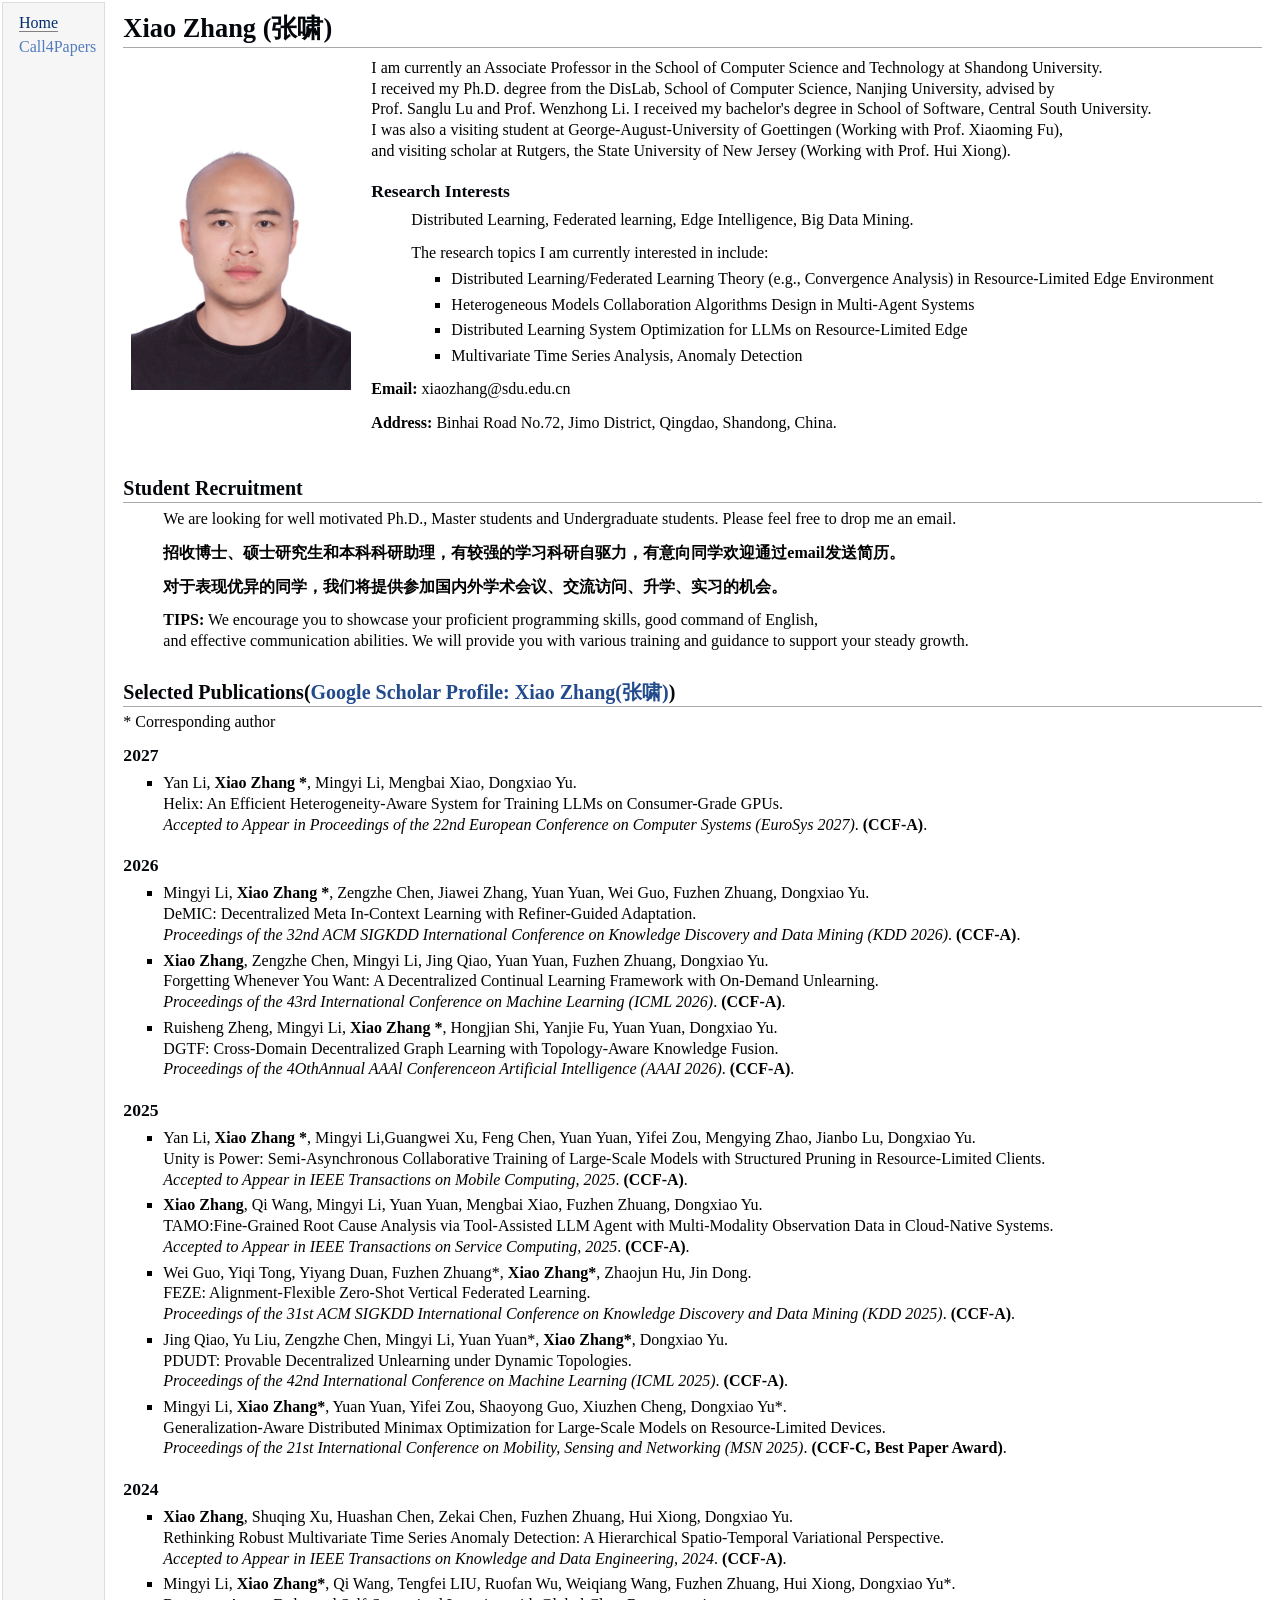
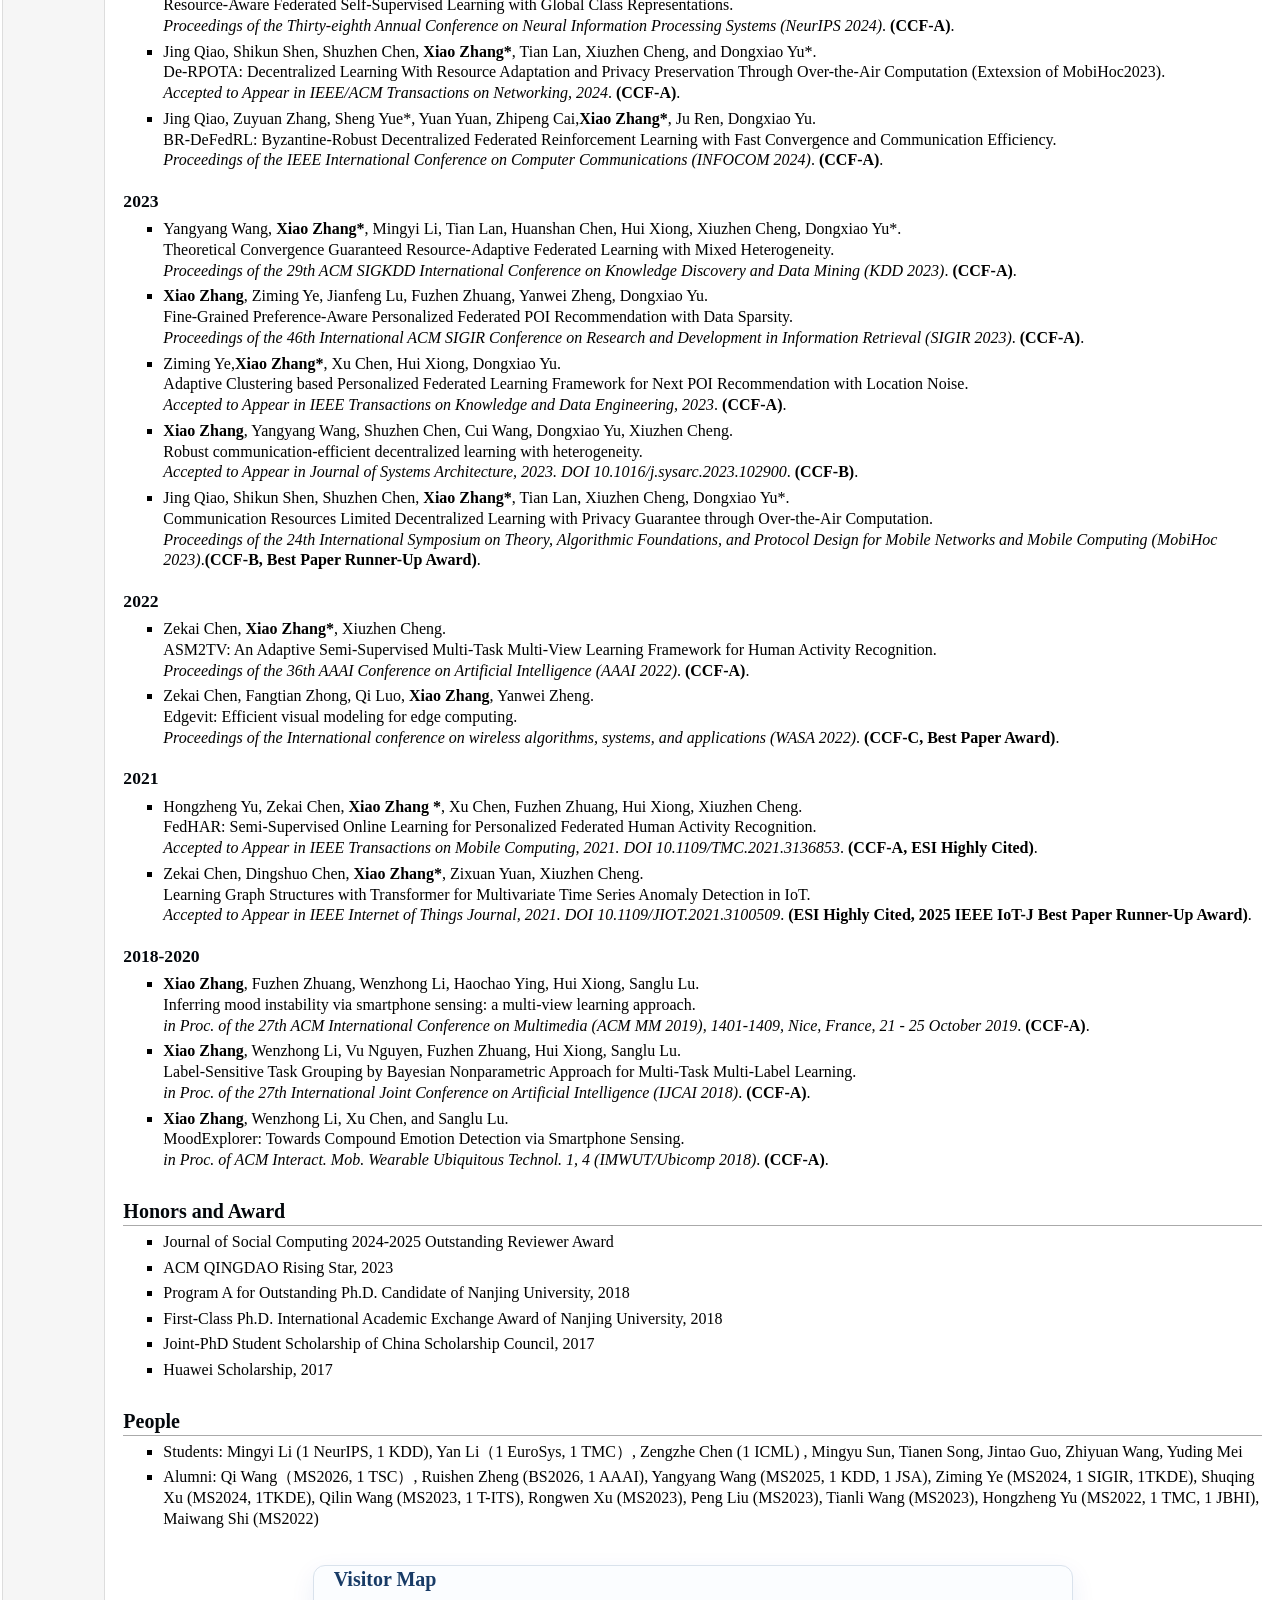
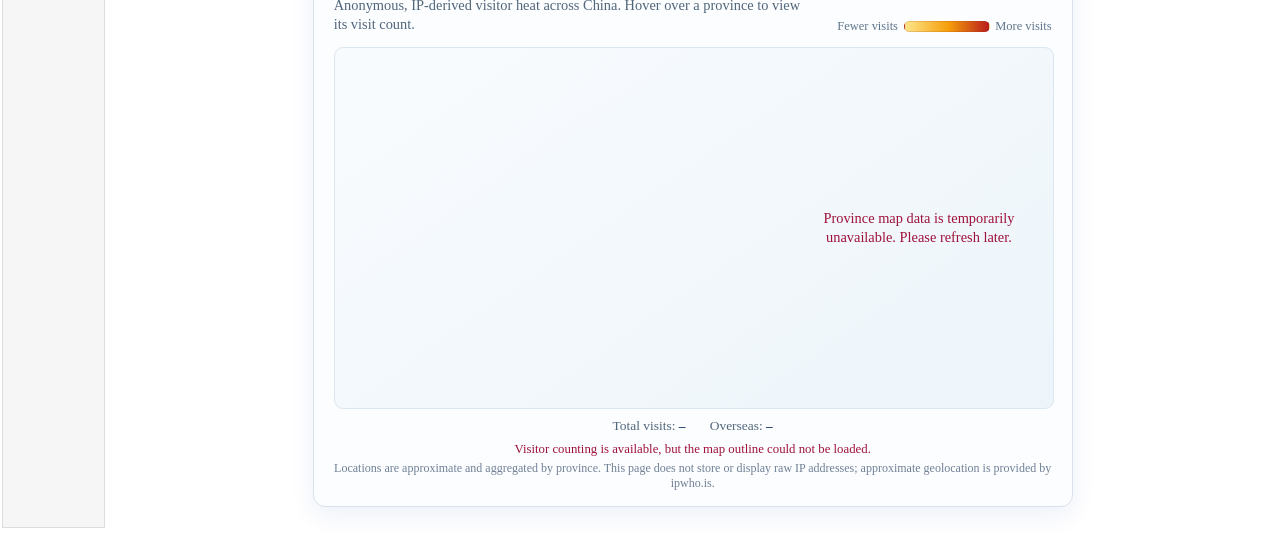
==== commit 669c06ed: "Add files via upload" ====
--- a/index.html
+++ b/index.html
@@ -314,7 +314,7 @@
   <div class="visitor-map__heading">
     <div>
       <h2 id="visitor-map-title">Visitor Map</h2>
-      <p>Anonymous, IP-derived visitor locations. Hover over a cluster to view its location and visit count.</p>
+      <p>Anonymous, IP-derived visitor heat across China. Hover over a province to view its visit count.</p>
     </div>
     <div class="visitor-map__legend" aria-label="Heat legend">
       <span>Fewer visits</span>
@@ -322,75 +322,23 @@
       <span>More visits</span>
     </div>
   </div>
-  <div id="clustrmaps-container" class="visitor-map__canvas">
-    <span class="visitor-map__loading" role="status">Loading visitor heatmap&hellip;</span>
-    <a class="visitor-map__fallback" href="https://clustrmaps.com/" title="View visitor map details">
-      <img class="visitor-map__fallback-image" src="https://clustrmaps.com/map_v2.png?cl=ffffff&amp;w=a&amp;t=tt&amp;d=Q3fjA-lT7axmrJAxLvUg0SNYMLV8WlcgoibJh57aPAM&amp;co=f4f8fc&amp;ct=334155" alt="Map of visitor locations" />
-    </a>
-    <script type="text/javascript" id="clustrmaps" src="https://cdn.clustrmaps.com/map_v2.js?cl=ffffff&amp;w=a&amp;t=tt&amp;d=Q3fjA-lT7axmrJAxLvUg0SNYMLV8WlcgoibJh57aPAM&amp;co=f4f8fc&amp;cmo=f59e0b&amp;cmn=b91c1c&amp;ct=334155"></script>
-    <noscript>
-      <style type="text/css">.visitor-map__loading { display: none; }</style>
-    </noscript>
+  <div id="visitor-map-canvas" class="visitor-map__canvas" aria-label="China province visitor heatmap">
+    <svg id="visitor-map-svg" class="visitor-map__svg" viewBox="0 0 720 470" role="img" aria-labelledby="visitor-map-svg-title visitor-map-svg-desc" preserveAspectRatio="xMidYMid meet">
+      <title id="visitor-map-svg-title">China visitor heatmap</title>
+      <desc id="visitor-map-svg-desc">Chinese provinces are colored according to anonymous visit counts derived from approximate IP locations.</desc>
+    </svg>
+    <div id="visitor-map-tooltip" class="visitor-map__tooltip" role="tooltip" hidden="hidden"></div>
+    <p id="visitor-map-loading" class="visitor-map__loading" role="status">Loading province heat data&hellip;</p>
   </div>
-  <p class="visitor-map__note">Locations are approximate and are aggregated from IP geolocation; no visitor IP address is displayed publicly.</p>
+  <div class="visitor-map__summary" aria-live="polite">
+    <span>Total visits: <strong id="visitor-total-count">&ndash;</strong></span>
+    <span>Overseas: <strong id="visitor-overseas-count">&ndash;</strong></span>
+  </div>
+  <p id="visitor-map-status" class="visitor-map__note">Preparing anonymous visitor statistics&hellip;</p>
+  <p class="visitor-map__privacy">Locations are approximate and aggregated by province. This page does not store or display raw IP addresses; approximate geolocation is provided by ipwho.is.</p>
+  <noscript><p class="visitor-map__error">JavaScript is required to display the visitor heatmap.</p></noscript>
 </section>
-<script type="text/javascript">
-  (function () {
-    var container = document.getElementById('clustrmaps-container');
-    var fallbackImage = container.querySelector('.visitor-map__fallback-image');
-
-    function mapIsVisible() {
-      return container && container.querySelector('canvas, iframe, object, embed, a[href*="clustrmaps"]:not(.visitor-map__fallback), img:not(.visitor-map__fallback-image), #clustrmaps-container > div');
-    }
-
-    function updateFallbackState() {
-      if (fallbackImage && fallbackImage.complete && fallbackImage.naturalWidth > 0) {
-        container.classList.add('visitor-map__canvas--static');
-        return true;
-      }
-      return false;
-    }
-
-    function updateMapState() {
-      if (mapIsVisible()) {
-        var error = container.querySelector('.visitor-map__error');
-        container.classList.add('visitor-map__canvas--loaded');
-        container.classList.remove('visitor-map__canvas--unavailable');
-        if (error) {
-          error.parentNode.removeChild(error);
-        }
-        return true;
-      }
-      return false;
-    }
-
-    fallbackImage.addEventListener('load', updateFallbackState);
-    updateFallbackState();
-
-    if (!updateMapState() && window.MutationObserver) {
-      var observer = new MutationObserver(function () {
-        if (updateMapState()) {
-          observer.disconnect();
-        }
-      });
-      observer.observe(container, { childList: true, subtree: true });
-      window.setTimeout(function () {
-        if (!updateMapState() && !updateFallbackState()) {
-          var message = document.createElement('p');
-          message.className = 'visitor-map__error';
-          message.appendChild(document.createTextNode('The visitor map is temporarily unavailable. Please disable content blocking for this page and refresh.'));
-          container.classList.add('visitor-map__canvas--unavailable');
-          if (!container.querySelector('.visitor-map__error')) {
-            container.appendChild(message);
-          }
-        }
-      }, 12000);
-      window.setTimeout(function () {
-        observer.disconnect();
-      }, 60000);
-    }
-  }());
-</script>
+<script type="text/javascript" src="visitor-map.js" defer="defer"></script>
 </td>
 </tr>
 </table>
--- a/jemdoc.css
+++ b/jemdoc.css
@@ -424,42 +424,52 @@
 	align-items: center;
 	justify-content: center;
 	width: 100%;
-	min-height: 320px;
+	min-height: 360px;
 	overflow: hidden;
 	border: 1px solid #dce6f0;
 	border-radius: 9px;
-	background: linear-gradient(145deg, #f4f8fc, #eaf2f8);
+	background: linear-gradient(145deg, #f8fbfe, #edf5fa);
 	text-align: center;
 }
 
-.visitor-map__canvas > a,
-.visitor-map__canvas > div,
-.visitor-map__canvas iframe,
-.visitor-map__canvas canvas,
-.visitor-map__canvas img {
-	max-width: 100%;
-}
-
-.visitor-map__canvas img {
-	height: auto;
-}
-
-.visitor-map__fallback {
-	display: flex;
-	align-items: center;
-	justify-content: center;
-	width: 100%;
-	height: 100%;
-	border: 0;
-}
-
-.visitor-map__fallback:hover {
-	border: 0;
-}
-
-.visitor-map__fallback-image {
+.visitor-map__svg {
 	display: block;
 	width: 100%;
+	height: auto;
+	min-height: 340px;
+}
+
+.visitor-map__province {
+	stroke: #ffffff;
+	stroke-width: 1.2;
+	cursor: help;
+	transition: fill 160ms ease, stroke 160ms ease, opacity 160ms ease;
+}
+
+.visitor-map__province:hover,
+.visitor-map__province:focus {
+	stroke: #183b66;
+	stroke-width: 2.2;
+	opacity: 0.9;
+	outline: none;
+}
+
+.visitor-map__marker {
+	fill: #7f1d1d;
+	stroke: #ffffff;
+	stroke-width: 1.5;
+	pointer-events: none;
+}
+
+.visitor-map__marker--current {
+	transform-box: fill-box;
+	transform-origin: center;
+	animation: visitor-marker-pulse 1.8s ease-in-out infinite;
+}
+
+@keyframes visitor-marker-pulse {
+	0%, 100% { opacity: 1; transform: scale(1); }
+	50% { opacity: 0.58; transform: scale(1.75); }
 }
 
 .visitor-map__loading {
@@ -471,28 +481,66 @@
 	font-size: 0.9em;
 }
 
-.visitor-map__canvas--loaded .visitor-map__loading,
-.visitor-map__canvas--static .visitor-map__loading,
-.visitor-map__canvas--unavailable .visitor-map__loading {
-	display: none;
-}
-
-.visitor-map__canvas--loaded > .visitor-map__fallback {
+.visitor-map__tooltip {
+	position: absolute;
+	z-index: 5;
+	max-width: 210px;
+	padding: 0.6em 0.75em;
+	border: 1px solid rgba(24, 59, 102, 0.18);
+	border-radius: 7px;
+	background: rgba(15, 35, 58, 0.94);
+	box-shadow: 0 6px 18px rgba(15, 35, 58, 0.22);
+	color: #ffffff;
+	font-family: Georgia, serif;
+	font-size: 0.82em;
+	line-height: 1.45;
+	pointer-events: none;
+	text-align: left;
+	white-space: pre-line;
+}
+
+.visitor-map__tooltip[hidden],
+.visitor-map__canvas--loaded .visitor-map__loading {
 	display: none;
 }
 
 .visitor-map__error {
 	max-width: 30em;
-	margin: 0;
+	margin: 1em auto;
 	padding: 1em;
 	color: #9f1239;
 	font-size: 0.9em;
+	text-align: center;
+}
+
+.visitor-map__summary {
+	display: flex;
+	justify-content: center;
+	gap: 1.8em;
+	margin-top: 0.7em;
+	color: #52667a;
+	font-size: 0.84em;
+}
+
+.visitor-map__summary strong {
+	color: #183b66;
 }
 
 .visitor-map__note {
-	margin: 0.65em 0 0;
+	margin: 0.5em 0 0;
+	color: #405a73;
+	font-size: 0.8em;
+	text-align: center;
+}
+
+.visitor-map__note--error {
+	color: #9f1239;
+}
+
+.visitor-map__privacy {
+	margin: 0.3em 0 0;
 	color: #718096;
-	font-size: 0.78em;
+	font-size: 0.75em;
 	text-align: center;
 }
 
@@ -509,6 +557,14 @@
 	}
 
 	.visitor-map__canvas {
+		min-height: 250px;
+	}
+
+	.visitor-map__svg {
 		min-height: 230px;
 	}
-}
+
+	.visitor-map__summary {
+		gap: 1em;
+	}
+}
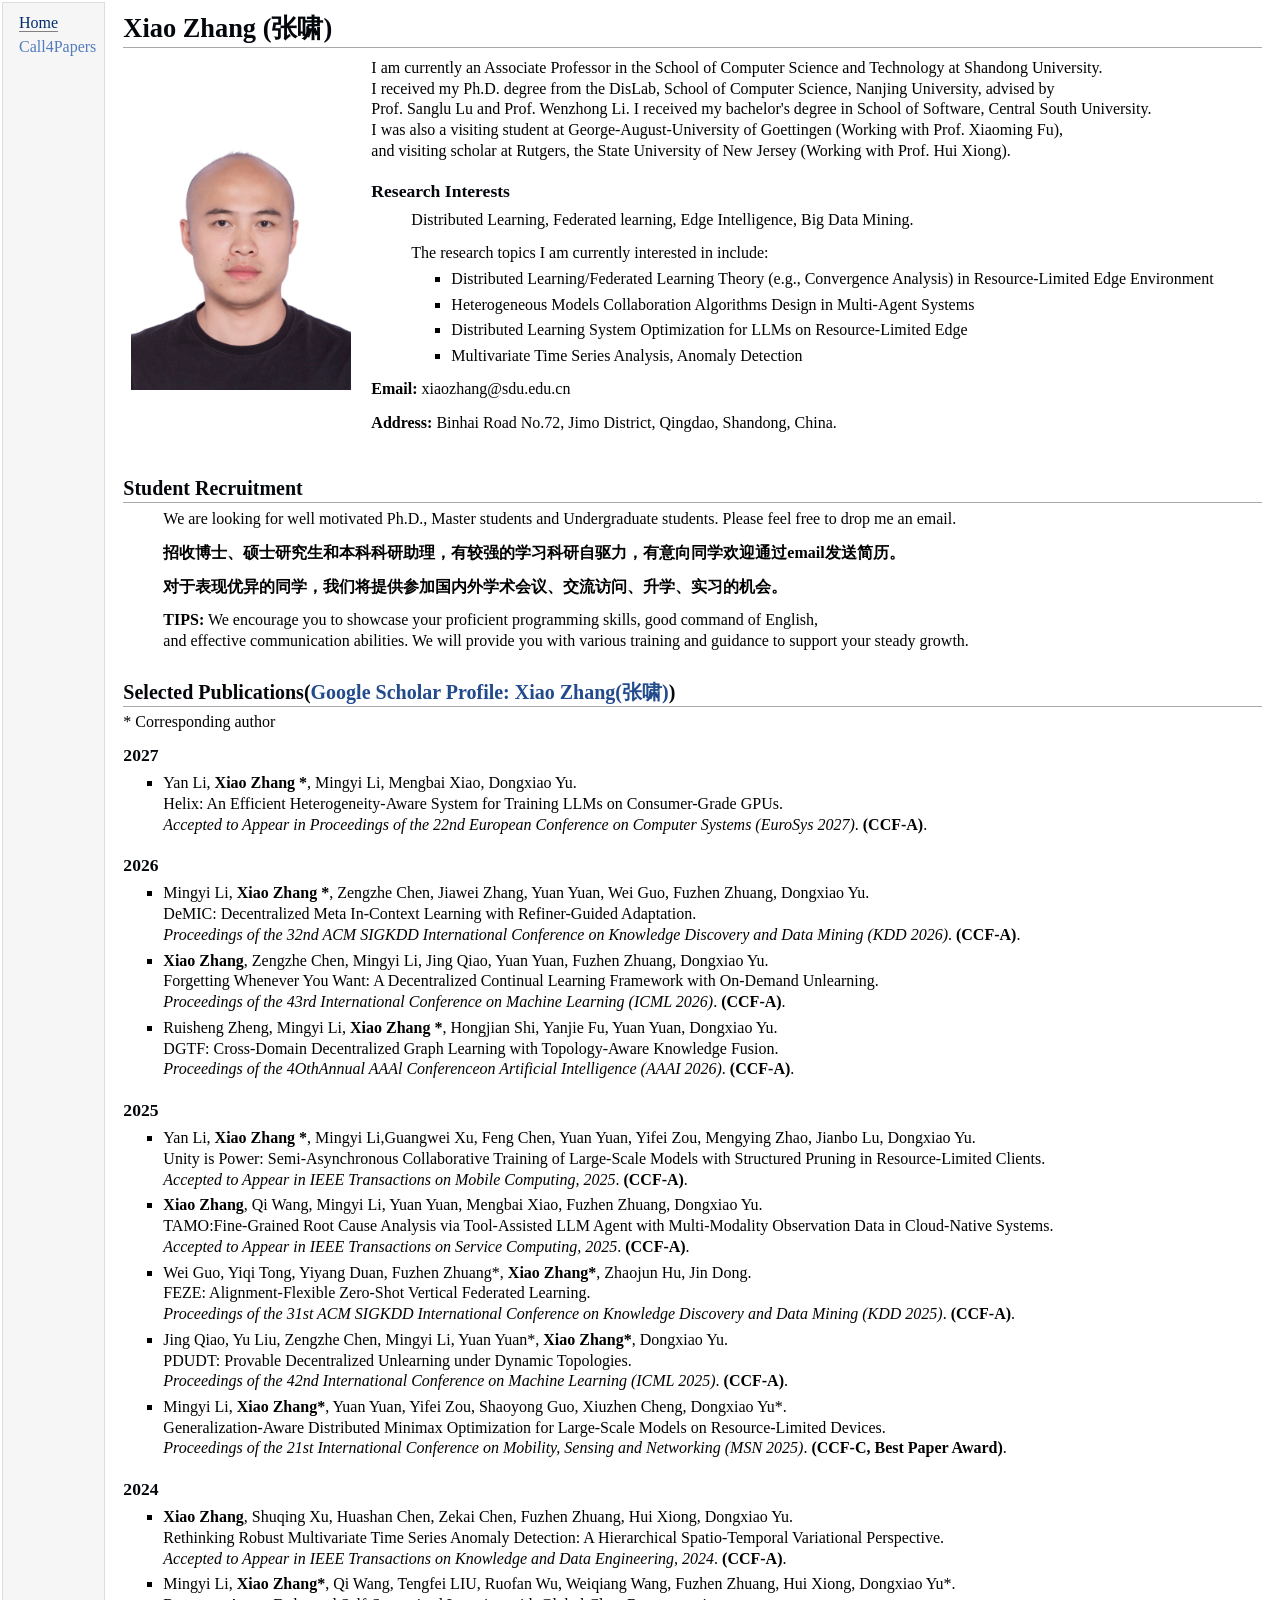
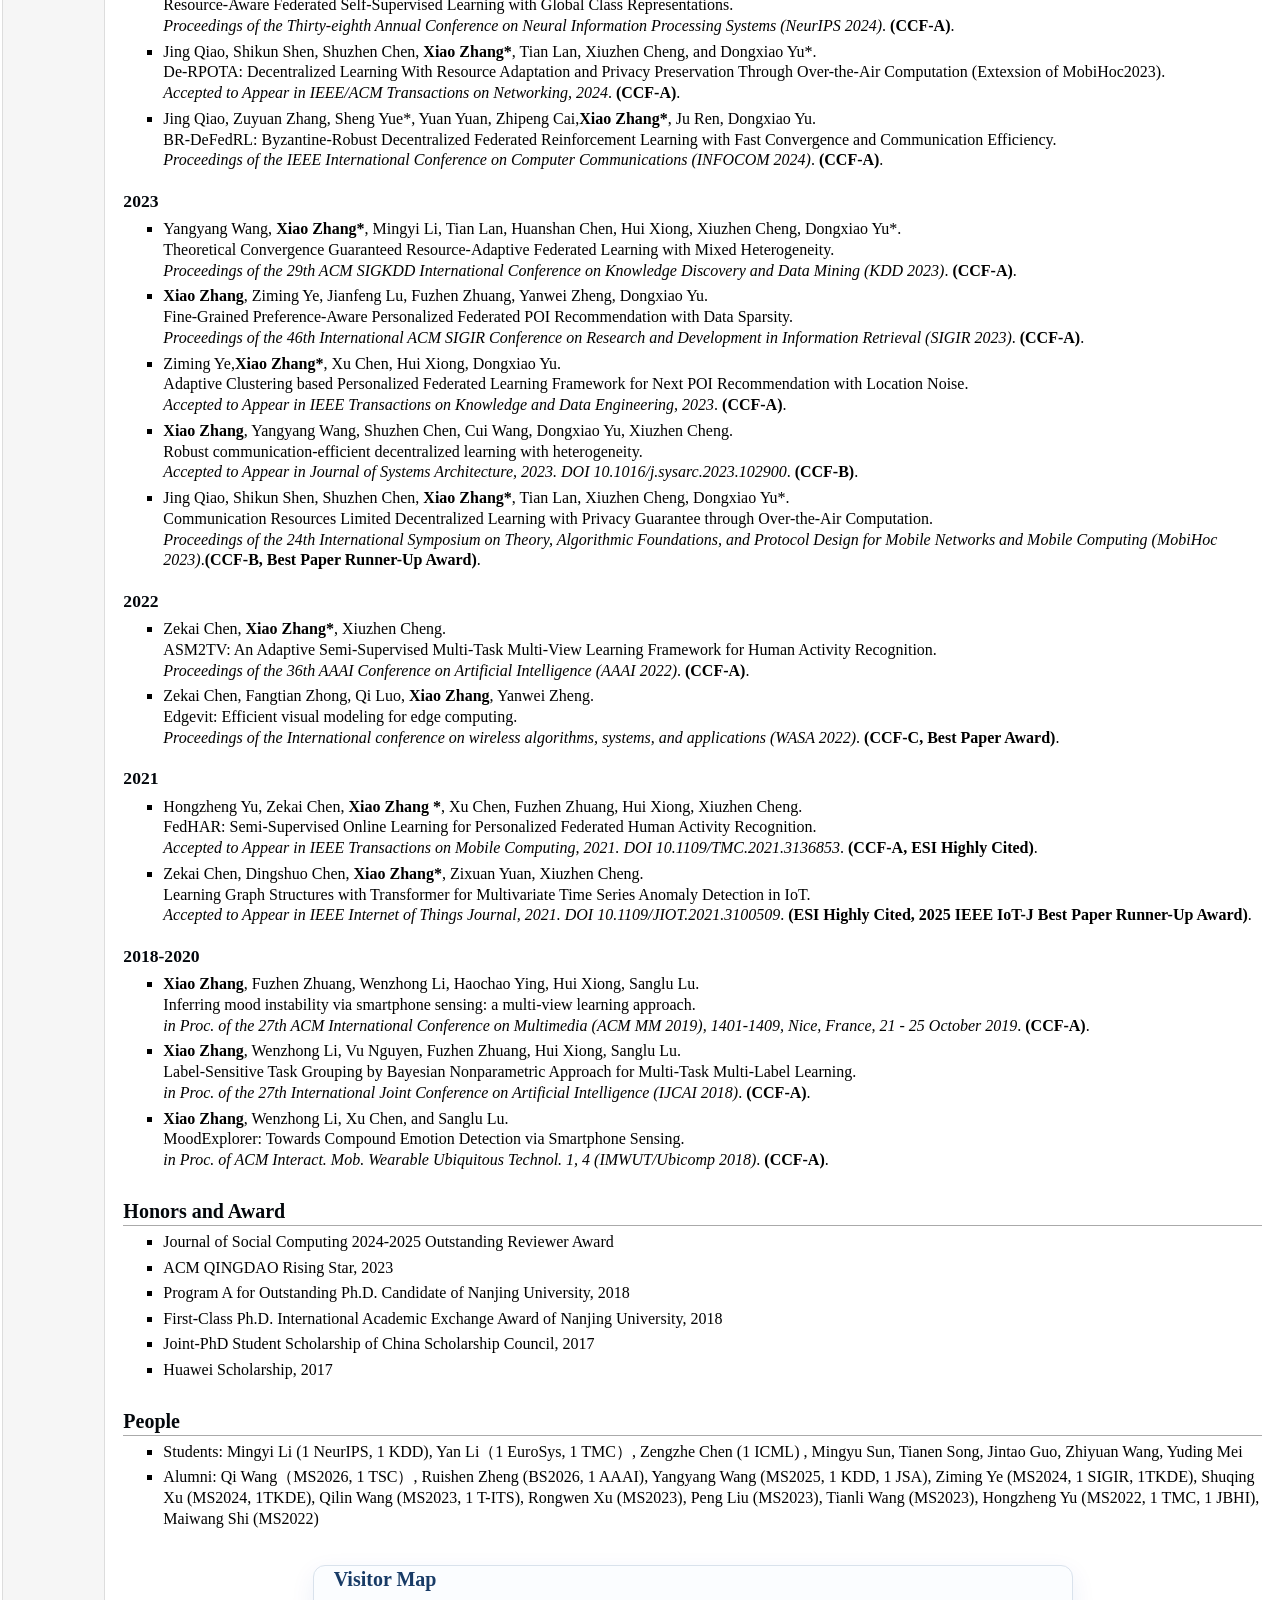
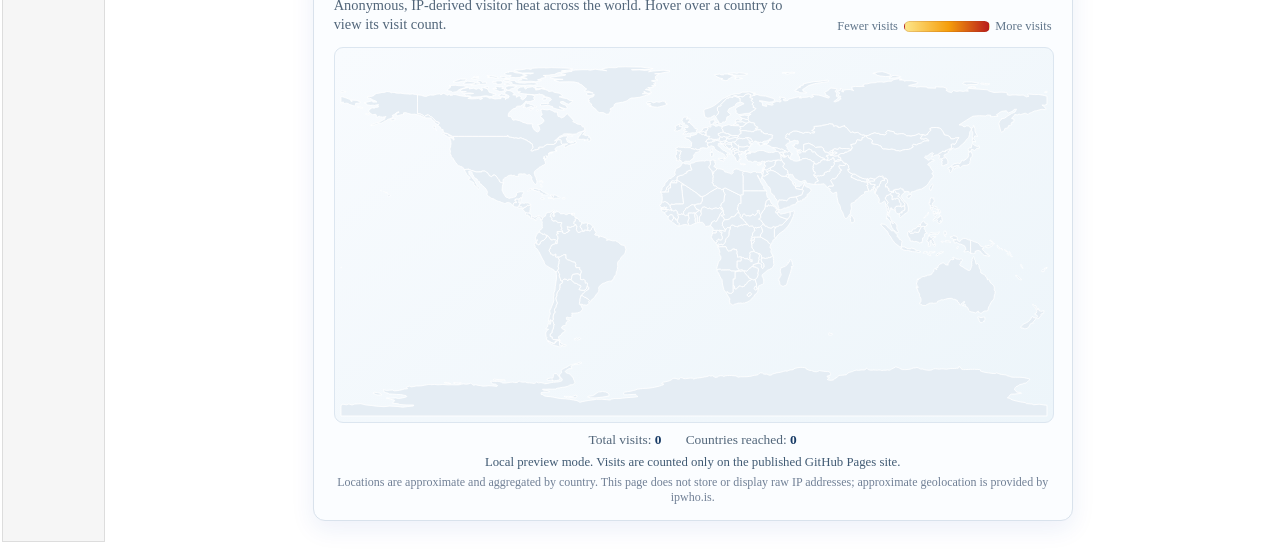
==== commit 9b459641: "Add files via upload" ====
--- a/index.html
+++ b/index.html
@@ -314,7 +314,7 @@
   <div class="visitor-map__heading">
     <div>
       <h2 id="visitor-map-title">Visitor Map</h2>
-      <p>Anonymous, IP-derived visitor heat across China. Hover over a province to view its visit count.</p>
+      <p>Anonymous, IP-derived visitor heat across the world. Hover over a country to view its visit count.</p>
     </div>
     <div class="visitor-map__legend" aria-label="Heat legend">
       <span>Fewer visits</span>
@@ -322,20 +322,20 @@
       <span>More visits</span>
     </div>
   </div>
-  <div id="visitor-map-canvas" class="visitor-map__canvas" aria-label="China province visitor heatmap">
-    <svg id="visitor-map-svg" class="visitor-map__svg" viewBox="0 0 720 470" role="img" aria-labelledby="visitor-map-svg-title visitor-map-svg-desc" preserveAspectRatio="xMidYMid meet">
-      <title id="visitor-map-svg-title">China visitor heatmap</title>
-      <desc id="visitor-map-svg-desc">Chinese provinces are colored according to anonymous visit counts derived from approximate IP locations.</desc>
+  <div id="visitor-map-canvas" class="visitor-map__canvas" aria-label="Global country visitor heatmap">
+    <svg id="visitor-map-svg" class="visitor-map__svg" viewBox="0 0 960 500" role="img" aria-labelledby="visitor-map-svg-title visitor-map-svg-desc" preserveAspectRatio="xMidYMid meet">
+      <title id="visitor-map-svg-title">Global visitor heatmap</title>
+      <desc id="visitor-map-svg-desc">Countries are colored according to anonymous visit counts derived from approximate IP locations.</desc>
     </svg>
     <div id="visitor-map-tooltip" class="visitor-map__tooltip" role="tooltip" hidden="hidden"></div>
-    <p id="visitor-map-loading" class="visitor-map__loading" role="status">Loading province heat data&hellip;</p>
+    <p id="visitor-map-loading" class="visitor-map__loading" role="status">Loading country heat data&hellip;</p>
   </div>
   <div class="visitor-map__summary" aria-live="polite">
     <span>Total visits: <strong id="visitor-total-count">&ndash;</strong></span>
-    <span>Overseas: <strong id="visitor-overseas-count">&ndash;</strong></span>
+    <span>Countries reached: <strong id="visitor-countries-count">&ndash;</strong></span>
   </div>
   <p id="visitor-map-status" class="visitor-map__note">Preparing anonymous visitor statistics&hellip;</p>
-  <p class="visitor-map__privacy">Locations are approximate and aggregated by province. This page does not store or display raw IP addresses; approximate geolocation is provided by ipwho.is.</p>
+  <p class="visitor-map__privacy">Locations are approximate and aggregated by country. This page does not store or display raw IP addresses; approximate geolocation is provided by ipwho.is.</p>
   <noscript><p class="visitor-map__error">JavaScript is required to display the visitor heatmap.</p></noscript>
 </section>
 <script type="text/javascript" src="visitor-map.js" defer="defer"></script>
--- a/jemdoc.css
+++ b/jemdoc.css
@@ -439,37 +439,31 @@
 	min-height: 340px;
 }
 
-.visitor-map__province {
+.visitor-map__country {
 	stroke: #ffffff;
-	stroke-width: 1.2;
+	stroke-width: 0.85;
 	cursor: help;
 	transition: fill 160ms ease, stroke 160ms ease, opacity 160ms ease;
 }
 
-.visitor-map__province:hover,
-.visitor-map__province:focus {
+.visitor-map__country:hover,
+.visitor-map__country:focus {
 	stroke: #183b66;
-	stroke-width: 2.2;
+	stroke-width: 1.8;
 	opacity: 0.9;
 	outline: none;
 }
 
-.visitor-map__marker {
-	fill: #7f1d1d;
-	stroke: #ffffff;
-	stroke-width: 1.5;
-	pointer-events: none;
-}
-
-.visitor-map__marker--current {
-	transform-box: fill-box;
-	transform-origin: center;
-	animation: visitor-marker-pulse 1.8s ease-in-out infinite;
-}
-
-@keyframes visitor-marker-pulse {
-	0%, 100% { opacity: 1; transform: scale(1); }
-	50% { opacity: 0.58; transform: scale(1.75); }
+.visitor-map__country--current {
+	stroke: #9f1239;
+	stroke-width: 2.2;
+	filter: drop-shadow(0 0 3px rgba(159, 18, 57, 0.55));
+	animation: visitor-country-pulse 1.8s ease-in-out infinite;
+}
+
+@keyframes visitor-country-pulse {
+	0%, 100% { stroke: #9f1239; }
+	50% { stroke: #f97316; }
 }
 
 .visitor-map__loading {
